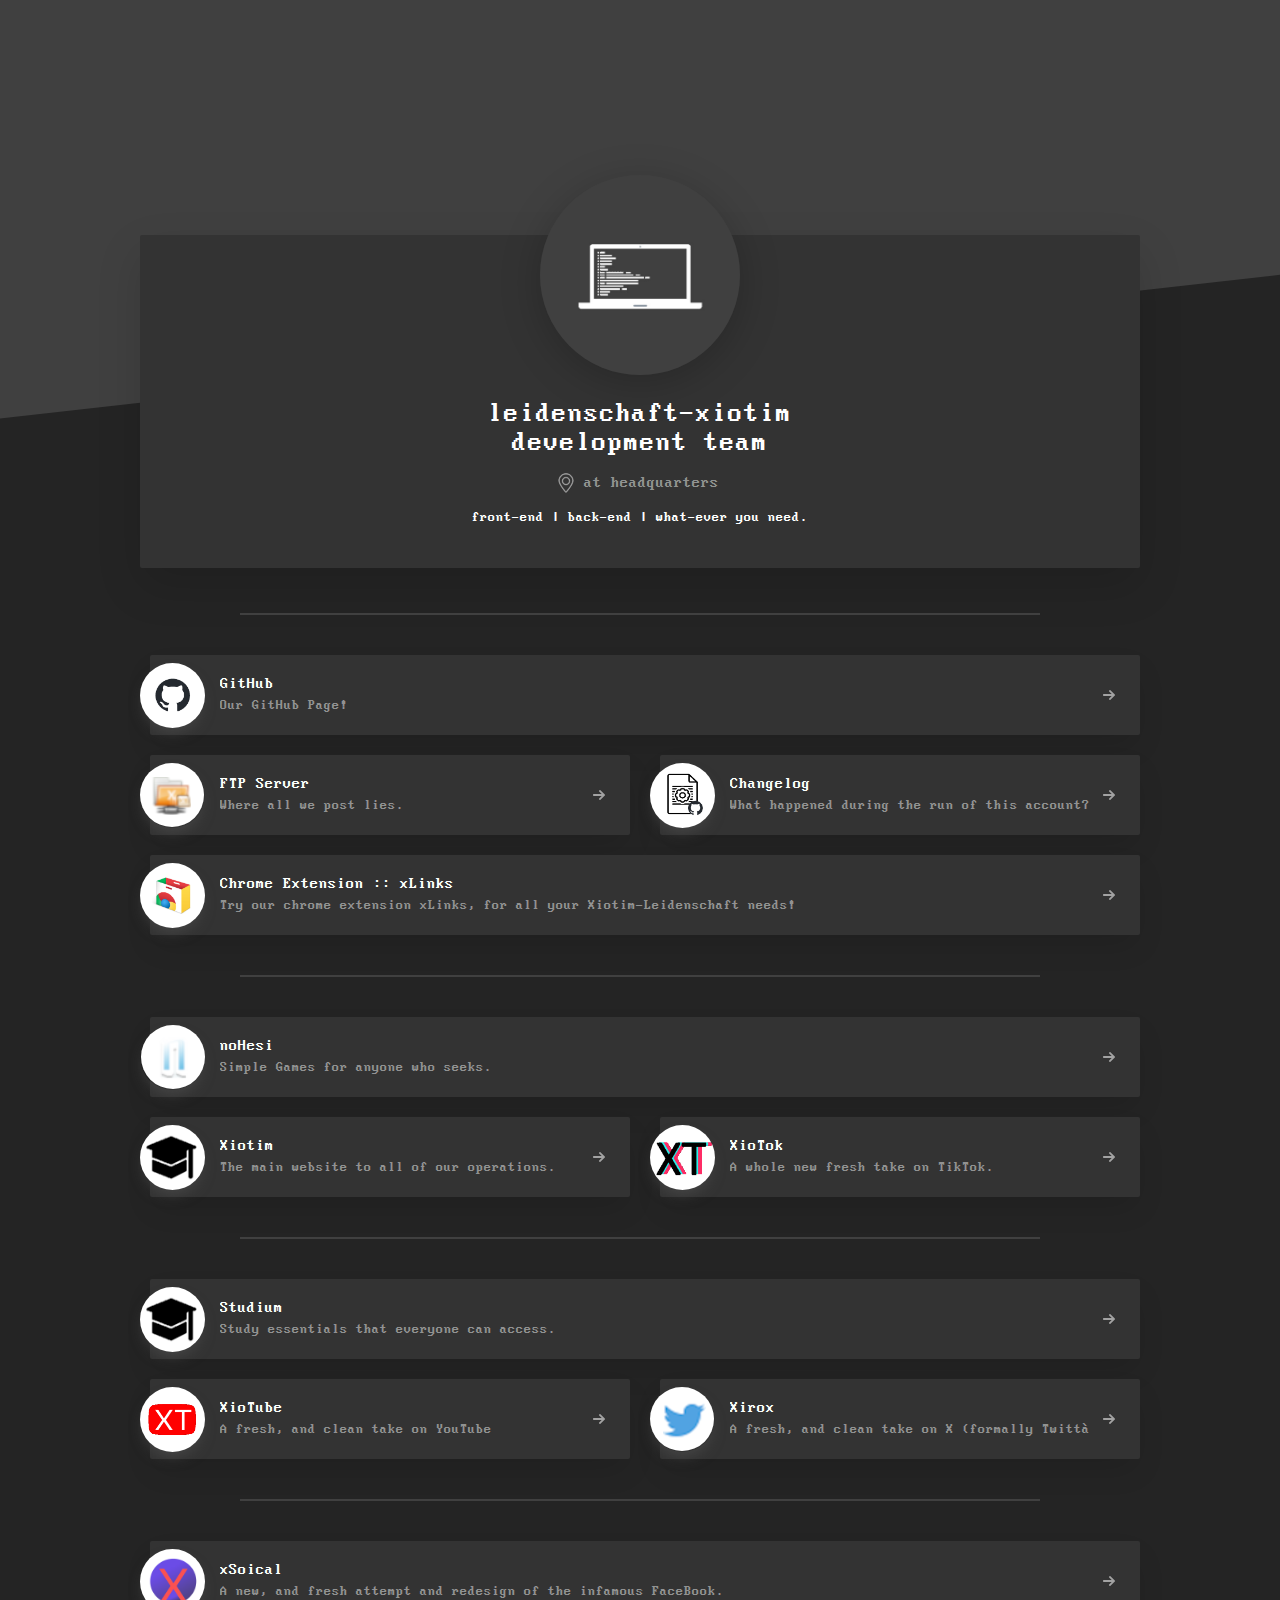
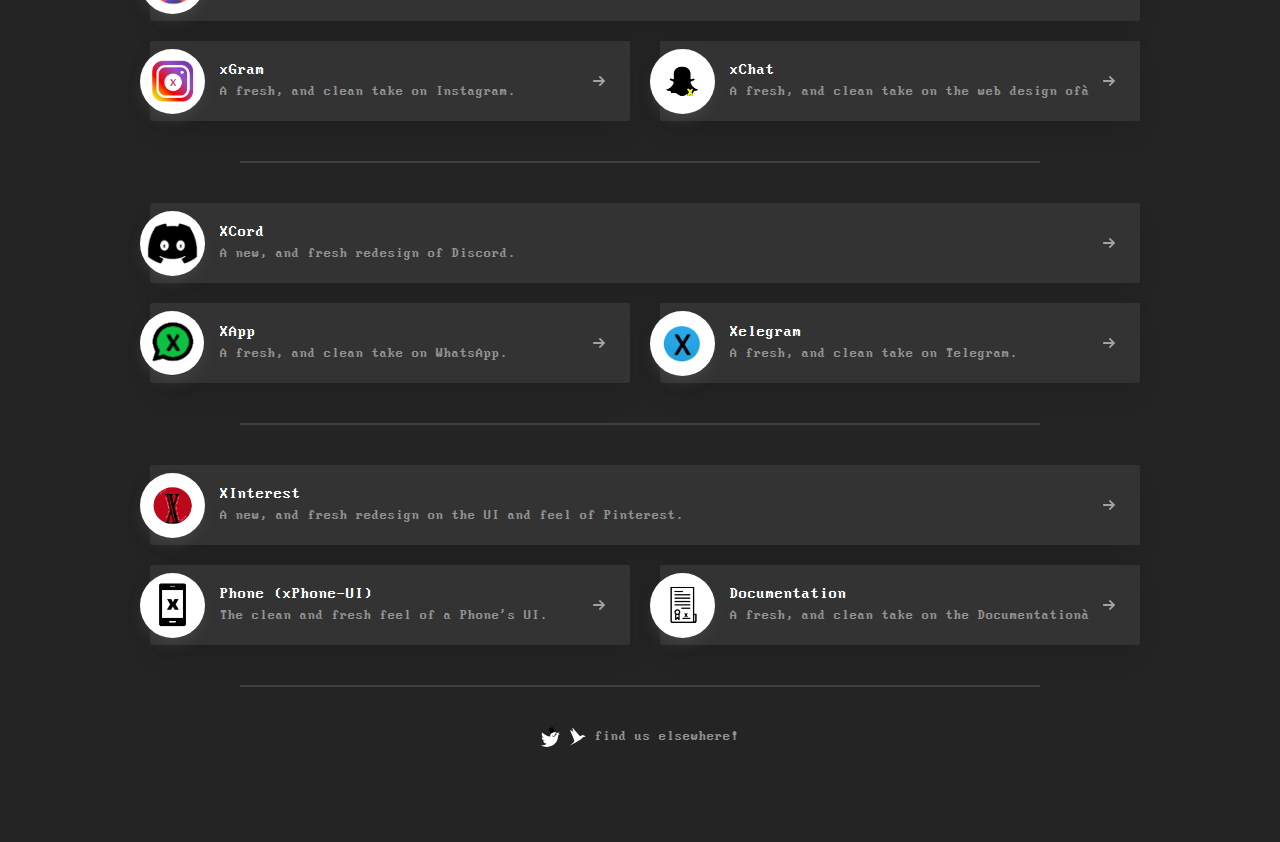
==== index.html @ 8ac2e326 "Moved - Fresh Start." ====
<!DOCTYPE html>
<html lang="en">  
  <head>
    <meta charset="UTF-8">
    <meta name="viewport" content="width=device-width, initial-scale=1.0">
    <title>-=-=- welcome to l-xdt -=-=-</title>
    <!-- Favicon -->
    <link href="./favicon/favicon.ico" rel="shortcut icon" type="image/x-icon">
    <!-- CSS -->
    <link href="./stylization/normalize.css" rel="stylesheet" type="text/css">
    <link href="./stylization/style.css" rel="stylesheet" type="text/css">
  </head>
  <body class="body-dark">
    <div class="page-wrapper page-wrapper-linkpage">
      <div class="profile-bg-hero-wrapper" style="background-image:none;background-color:#404040">
        <div class="slice-div slice-div-large slice-div-large-dark"></div>
      </div>
      <div class="section info-card">
        <div class="section-container">
          <div class="profile-info-wrapper profile-info-wrapper-dark">
            <div class="profile-info-top-wrapper">
              <div class="profile-image-wrapper">
                <picture>
                  <source media="(max-width:479px)" srcset="https://cdn.solo.to/user/a/sm/66c2f5950922e4_85864037.jpg">
                  <img src="./svg/pfp.jpg" decoding="async" class="profile-image">
                </picture>
              </div>
            </div>
            <div class="profile-info-bottom-wrapper">
              <div class="profile-name-wrapper">
                <h1 class="profile-name">leidenschaft-xiotim development team</h1>
              </div>
              <div class="profile-location-box">
                <img src="./svg/map-pin.svg" Location" class="location-icon">
                <div class="profile-location-text">at headquarters</div>
              </div>
              <p class="profile-bio profile-bio-dark">front-end | back-end | what-ever you need.</p>
            </div>
          </div>
        </div>
      </div>
      <div class="section link-section">
        <div class="section-container">
          <div class="profile-link-wrapper">
            <div class="divider-wrapper divider-wrapper-top">
              <div style="background-color:#404040" class="divider-line divider-line-dark"></div>
            </div>
            <div class="link-item-wrapper link-item-wrapper-full-width">
              <a href="https://github.com/l-xdt/" class="link-button link-button-full-width link-button-dark w-inline-block">
                <div class="link-icon-float link-icon-float-circle" style="box-shadow:0 8px 14px -4px rgba(80,80,80,0.65)">
                  <img src="./img/git.png" class="link-icon-float-image link-icon-float-image-circle">
                </div>
                <div class="link-block-text-wrapper">
                  <div class="link-name">GitHub</div>
                  <div class="link-url">Our GitHub Page!</div>
                </div>
                <div class="link-arrow-wrapper">
                  <img src="./svg/link-button-arrow.svg" class="link-arrows" >
                </div>
              </a>
            </div>
            <div class="link-item-wrapper">
              <a href="https://l-xdt.github.io/ftp/" class="link-button link-button-dark w-inline-block">
                <div class="link-icon-float link-icon-float-circle" style="box-shadow:0 8px 14px -4px rgba(80,80,80,0.65)">
                  <img src="./img/ftp.png" class="link-icon-float-image link-icon-float-image-circle">
                </div>
                <div class="link-block-text-wrapper">
                  <div class="link-name">FTP Server</div>
                  <div class="link-url">Where all we post lies.</div>
                </div>
                <div class="link-arrow-wrapper">
                  <img src="./svg/link-button-arrow.svg" class="link-arrows" >
                </div>
              </a>
            </div>
            <div class="link-item-wrapper">
              <a href="https://github.com/l-xdt/l-xdt/" class="link-button link-button-dark w-inline-block">
                <div class="link-icon-float link-icon-float-circle" style="box-shadow:0 8px 14px -4px rgba(80,80,80,0.65)">
                  <img src="./img/change.png" class="link-icon-float-image link-icon-float-image-circle">
                </div>
                <div class="link-block-text-wrapper">
                  <div class="link-name">Changelog</div>
                  <div class="link-url">What happened during the run of this account?</div>
                </div>
                <div class="link-arrow-wrapper">
                  <img src="./svg/link-button-arrow.svg" class="link-arrows" >
                </div>
              </a>
            </div>
            <div class="link-item-wrapper link-item-wrapper-full-width">
              <a href="https://github.com/l-xdt/xlinks/" class="link-button link-button-full-width link-button-dark w-inline-block">
                <div class="link-icon-float link-icon-float-circle" style="box-shadow:0 8px 14px -4px rgba(80,80,80,0.65)">
                  <img src="./img/chrome.png" class="link-icon-float-image link-icon-float-image-circle">
                </div>
                <div class="link-block-text-wrapper">
                  <div class="link-name">Chrome Extension :: xLinks</div>
                  <div class="link-url">Try our chrome extension xLinks, for all your Xiotim-Leidenschaft needs!</div>
                </div>
                <div class="link-arrow-wrapper">
                  <img src="./svg/link-button-arrow.svg" class="link-arrows" >
                </div>
              </a>
            </div>
            <div class="divider-wrapper">
              <div style="background-color:#404040" class="divider-line divider-line-dark"></div>
            </div>
            <div class="link-item-wrapper link-item-wrapper-full-width">
              <a href="https://l-xdt.github.io/no-hesi/" class="link-button link-button-full-width link-button-dark w-inline-block">
                <div class="link-icon-float link-icon-float-circle" style="box-shadow:0 8px 14px -4px rgba(80,80,80,0.65)">
                  <img src="./img/noHesi.png" class="link-icon-float-image link-icon-float-image-circle">
                </div>
                <div class="link-block-text-wrapper">
                  <div class="link-name">noHesi</div>
                  <div class="link-url">Simple Games for anyone who seeks.</div>
                </div>
                <div class="link-arrow-wrapper">
                  <img src="./svg/link-button-arrow.svg" class="link-arrows" >
                </div>
              </a>
            </div>
            <div class="link-item-wrapper">
              <a href="https://l-xdt.github.io/xiotim/" class="link-button link-button-dark w-inline-block">
                <div class="link-icon-float link-icon-float-circle" style="box-shadow:0 8px 14px -4px rgba(80,80,80,0.65)">
                  <img src="./img/xiotim.png" class="link-icon-float-image link-icon-float-image-circle">
                </div>
                <div class="link-block-text-wrapper">
                  <div class="link-name">Xiotim</div>
                  <div class="link-url">The main website to all of our operations.</div>
                </div>
                <div class="link-arrow-wrapper">
                  <img src="./svg/link-button-arrow.svg" class="link-arrows" >
                </div>
              </a>
            </div>
            <div class="link-item-wrapper">
              <a href="https://l-xdt.github.io/xiotok/" class="link-button link-button-dark w-inline-block"  Series">
                <div class="link-icon-float link-icon-float-circle" style="box-shadow:0 8px 14px -4px rgba(80,80,80,0.65)">
                  <img src="./img/xiotok.png" class="link-icon-float-image link-icon-float-image-circle" >
                </div>
                <div class="link-block-text-wrapper">
                  <div class="link-name">XioTok</div>
                  <div class="link-url">A whole new fresh take on TikTok.</div>
                </div>
                <div class="link-arrow-wrapper">
                  <img src="./svg/link-button-arrow.svg" class="link-arrows" >
                </div>
              </a>
            </div>
            <div class="divider-wrapper">
              <div style="background-color:#404040" class="divider-line divider-line-dark"></div>
            </div>
            <div class="link-item-wrapper link-item-wrapper-full-width">
              <a href="https://l-xdt.github.io/studium/" class="link-button link-button-full-width link-button-dark w-inline-block"  ">
                <div class="link-icon-float link-icon-float-circle" style="box-shadow:0 8px 14px -4px rgba(80,80,80,0.65)">
                  <img src="./img/xiotim.png" class="link-icon-float-image link-icon-float-image-circle">
                </div>
                <div class="link-block-text-wrapper">
                  <div class="link-name">Studium</div>
                  <div class="link-url">Study essentials that everyone can access.</div>
                </div>
                <div class="link-arrow-wrapper">
                  <img src="./svg/link-button-arrow.svg" class="link-arrows" >
                </div>
              </a>
            </div>
            <div class="link-item-wrapper">
              <a href="https://l-xdt.github.io/xiotube/" class="link-button link-button-dark w-inline-block"  >
                <div class="link-icon-float link-icon-float-circle" style="box-shadow:0 8px 14px -4px rgba(80,80,80,0.65)">
                  <img src="./img/xiotube.png" class="link-icon-float-image link-icon-float-image-circle">
                </div>
                <div class="link-block-text-wrapper">
                  <div class="link-name">XioTube</div>
                  <div class="link-url">A fresh, and clean take on YouTube</div>
                </div>
                <div class="link-arrow-wrapper">
                  <img src="./svg/link-button-arrow.svg" class="link-arrows" >
                </div>
              </a>
            </div>
            <div class="link-item-wrapper">
              <a href="https://l-xdt.github.io/xirox/" class="link-button link-button-dark w-inline-block"  Series">
                <div class="link-icon-float link-icon-float-circle" style="box-shadow:0 8px 14px -4px rgba(80,80,80,0.65)">
                  <img src="./img/xirox.png" class="link-icon-float-image link-icon-float-image-circle" >
                </div>
                <div class="link-block-text-wrapper">
                  <div class="link-name">Xirox</div>
                  <div class="link-url">A fresh, and clean take on X (formally Twitter)</div>
                </div>
                <div class="link-arrow-wrapper">
                  <img src="./svg/link-button-arrow.svg" class="link-arrows" >
                </div>
              </a>
            </div>
            <div class="divider-wrapper">
              <div style="background-color:#404040" class="divider-line divider-line-dark"></div>
            </div>
            <div class="link-item-wrapper link-item-wrapper-full-width">
              <a href="https://l-xdt.github.io/xSocial/" class="link-button link-button-full-width link-button-dark w-inline-block"  ">
                <div class="link-icon-float link-icon-float-circle" style="box-shadow:0 8px 14px -4px rgba(80,80,80,0.65)">
                  <img src="./img/xsocial.png" class="link-icon-float-image link-icon-float-image-circle">
                </div>
                <div class="link-block-text-wrapper">
                  <div class="link-name">xSoical</div>
                  <div class="link-url">A new, and fresh attempt and redesign of the infamous FaceBook.</div>
                </div>
                <div class="link-arrow-wrapper">
                  <img src="./svg/link-button-arrow.svg" class="link-arrows" >
                </div>
              </a>
            </div>
            <div class="link-item-wrapper">
              <a href="https://l-xdt.github.io/xgram/" class="link-button link-button-dark w-inline-block"  >
                <div class="link-icon-float link-icon-float-circle" style="box-shadow:0 8px 14px -4px rgba(80,80,80,0.65)">
                  <img src="./img/xgram.png" class="link-icon-float-image link-icon-float-image-circle">
                </div>
                <div class="link-block-text-wrapper">
                  <div class="link-name">xGram</div>
                  <div class="link-url">A fresh, and clean take on Instagram.</div>
                </div>
                <div class="link-arrow-wrapper">
                  <img src="./svg/link-button-arrow.svg" class="link-arrows" >
                </div>
              </a>
            </div>
            <div class="link-item-wrapper">
              <a href="https://l-xdt.github.io/xchat/" class="link-button link-button-dark w-inline-block"  Series">
                <div class="link-icon-float link-icon-float-circle" style="box-shadow:0 8px 14px -4px rgba(80,80,80,0.65)">
                  <img src="./img/xchat.png" class="link-icon-float-image link-icon-float-image-circle" >
                </div>
                <div class="link-block-text-wrapper">
                  <div class="link-name">xChat</div>
                  <div class="link-url">A fresh, and clean take on the web design of Snapchat.</div>
                </div>
                <div class="link-arrow-wrapper">
                  <img src="./svg/link-button-arrow.svg" class="link-arrows" >
                </div>
              </a>
            </div>
            <div class="divider-wrapper">
              <div style="background-color:#404040" class="divider-line divider-line-dark"></div>
            </div>
            <div class="link-item-wrapper link-item-wrapper-full-width">
              <a href="https://l-xdt.github.io/xcord/" class="link-button link-button-full-width link-button-dark w-inline-block"  ">
                <div class="link-icon-float link-icon-float-circle" style="box-shadow:0 8px 14px -4px rgba(80,80,80,0.65)">
                  <img src="./img/xcord.png" class="link-icon-float-image link-icon-float-image-circle">
                </div>
                <div class="link-block-text-wrapper">
                  <div class="link-name">XCord</div>
                  <div class="link-url">A new, and fresh redesign of Discord.</div>
                </div>
                <div class="link-arrow-wrapper">
                  <img src="./svg/link-button-arrow.svg" class="link-arrows" >
                </div>
              </a>
            </div>
            <div class="link-item-wrapper">
              <a href="https://l-xdt.github.io/xapp/" class="link-button link-button-dark w-inline-block"  >
                <div class="link-icon-float link-icon-float-circle" style="box-shadow:0 8px 14px -4px rgba(80,80,80,0.65)">
                  <img src="./img/xapp.png" class="link-icon-float-image link-icon-float-image-circle">
                </div>
                <div class="link-block-text-wrapper">
                  <div class="link-name">XApp</div>
                  <div class="link-url">A fresh, and clean take on WhatsApp.</div>
                </div>
                <div class="link-arrow-wrapper">
                  <img src="./svg/link-button-arrow.svg" class="link-arrows" >
                </div>
              </a>
            </div>
            <div class="link-item-wrapper">
              <a href="https://l-xdt.github.io/xelegram/" class="link-button link-button-dark w-inline-block"  Series">
                <div class="link-icon-float link-icon-float-circle" style="box-shadow:0 8px 14px -4px rgba(80,80,80,0.65)">
                  <img src="./img/xelegram.png" class="link-icon-float-image link-icon-float-image-circle" >
                </div>
                <div class="link-block-text-wrapper">
                  <div class="link-name">Xelegram</div>
                  <div class="link-url">A fresh, and clean take on Telegram.</div>
                </div>
                <div class="link-arrow-wrapper">
                  <img src="./svg/link-button-arrow.svg" class="link-arrows" >
                </div>
              </a>
            </div>
            <div class="divider-wrapper">
              <div style="background-color:#404040" class="divider-line divider-line-dark"></div>
            </div>
            <div class="link-item-wrapper link-item-wrapper-full-width">
              <a href="https://l-xdt.github.io/xinterest/" class="link-button link-button-full-width link-button-dark w-inline-block"  ">
                <div class="link-icon-float link-icon-float-circle" style="box-shadow:0 8px 14px -4px rgba(80,80,80,0.65)">
                  <img src="./img/xinterest.png" class="link-icon-float-image link-icon-float-image-circle">
                </div>
                <div class="link-block-text-wrapper">
                  <div class="link-name">XInterest</div>
                  <div class="link-url">A new, and fresh redesign on the UI and feel of Pinterest.</div>
                </div>
                <div class="link-arrow-wrapper">
                  <img src="./svg/link-button-arrow.svg" class="link-arrows" >
                </div>
              </a>
            </div>
            <div class="link-item-wrapper">
              <a href="https://l-xdt.github.io/phone/" class="link-button link-button-dark w-inline-block"  >
                <div class="link-icon-float link-icon-float-circle" style="box-shadow:0 8px 14px -4px rgba(80,80,80,0.65)">
                  <img src="./img/phone.png" class="link-icon-float-image link-icon-float-image-circle">
                </div>
                <div class="link-block-text-wrapper">
                  <div class="link-name">Phone (xPhone-UI)</div>
                  <div class="link-url">The clean and fresh feel of a Phone's UI.</div>
                </div>
                <div class="link-arrow-wrapper">
                  <img src="./svg/link-button-arrow.svg" class="link-arrows" >
                </div>
              </a>
            </div>
            <div class="link-item-wrapper">
              <a href="https://l-xdt.github.io/documentation/" class="link-button link-button-dark w-inline-block"  Series">
                <div class="link-icon-float link-icon-float-circle" style="box-shadow:0 8px 14px -4px rgba(80,80,80,0.65)">
                  <img src="./img/documentation.png" class="link-icon-float-image link-icon-float-image-circle" >
                </div>
                <div class="link-block-text-wrapper">
                  <div class="link-name">Documentation</div>
                  <div class="link-url">A fresh, and clean take on the Documentation industry as a whole.</div>
                </div>
                <div class="link-arrow-wrapper">
                  <img src="./svg/link-button-arrow.svg" class="link-arrows" >
                </div>
              </a>
            </div>
            <div class="divider-wrapper">
              <div style="background-color:#404040" class="divider-line divider-line-dark"></div>
            </div>
          </div>
        </div>
        <div class="page-footer">
          <a href="https://notrealtwitter.com/app?tab=profile&sub=tweets&u=xiotimdev" class="linkpage-cta linkpage-cta-dark w-inline-block">
            <img src="./svg/ntrt.svg" width="170" class="footer-brand-image">
            </a>
            <a href="https://oldnotrealtwitter.com/profile/1728060401600x960105844099988700" class="linkpage-cta linkpage-cta-dark w-inline-block">
            <img src="./svg/oldntrt.svg" width="170" class="footer-brand-image">
          </a>
          <p class="linkpage-cta linkpage-cta-dark w-inline-block">
          find us elsewhere!
          </p>
        </div>
      </div>
    </div>
  </body>
</html>
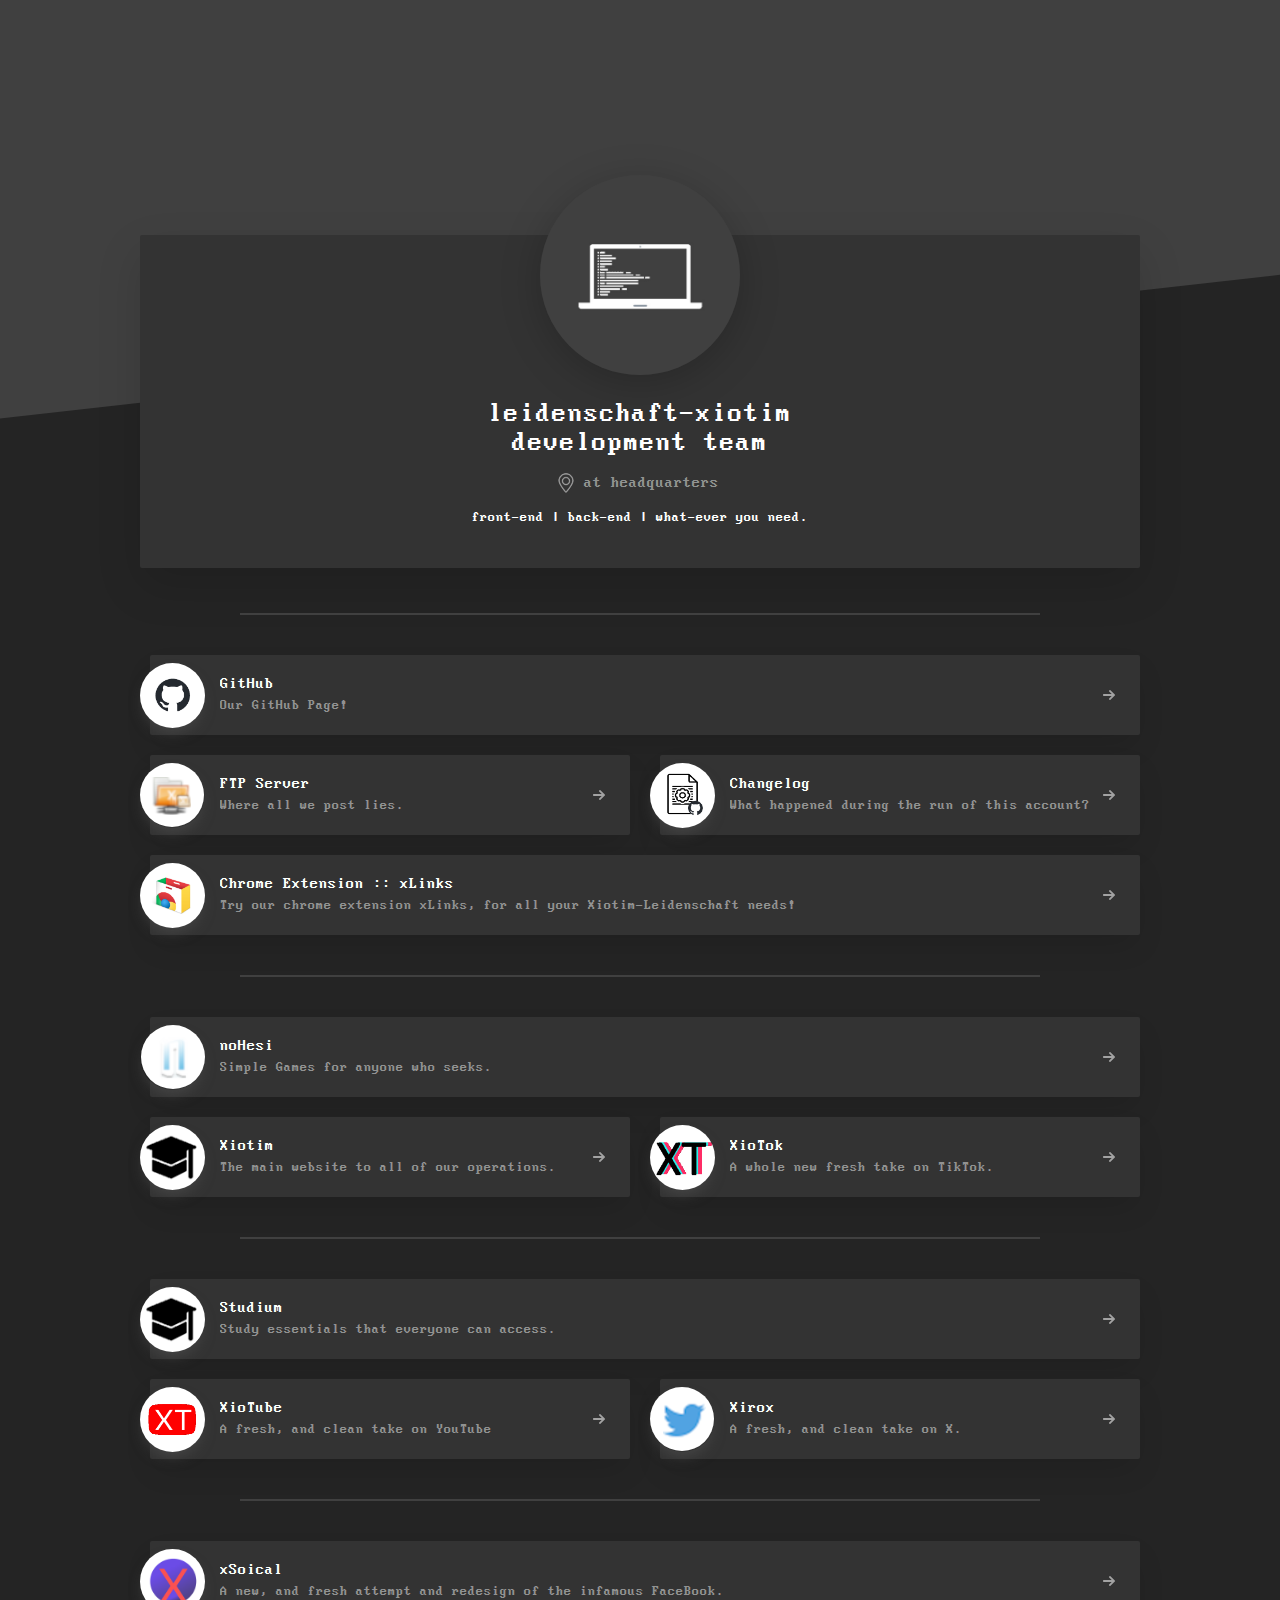
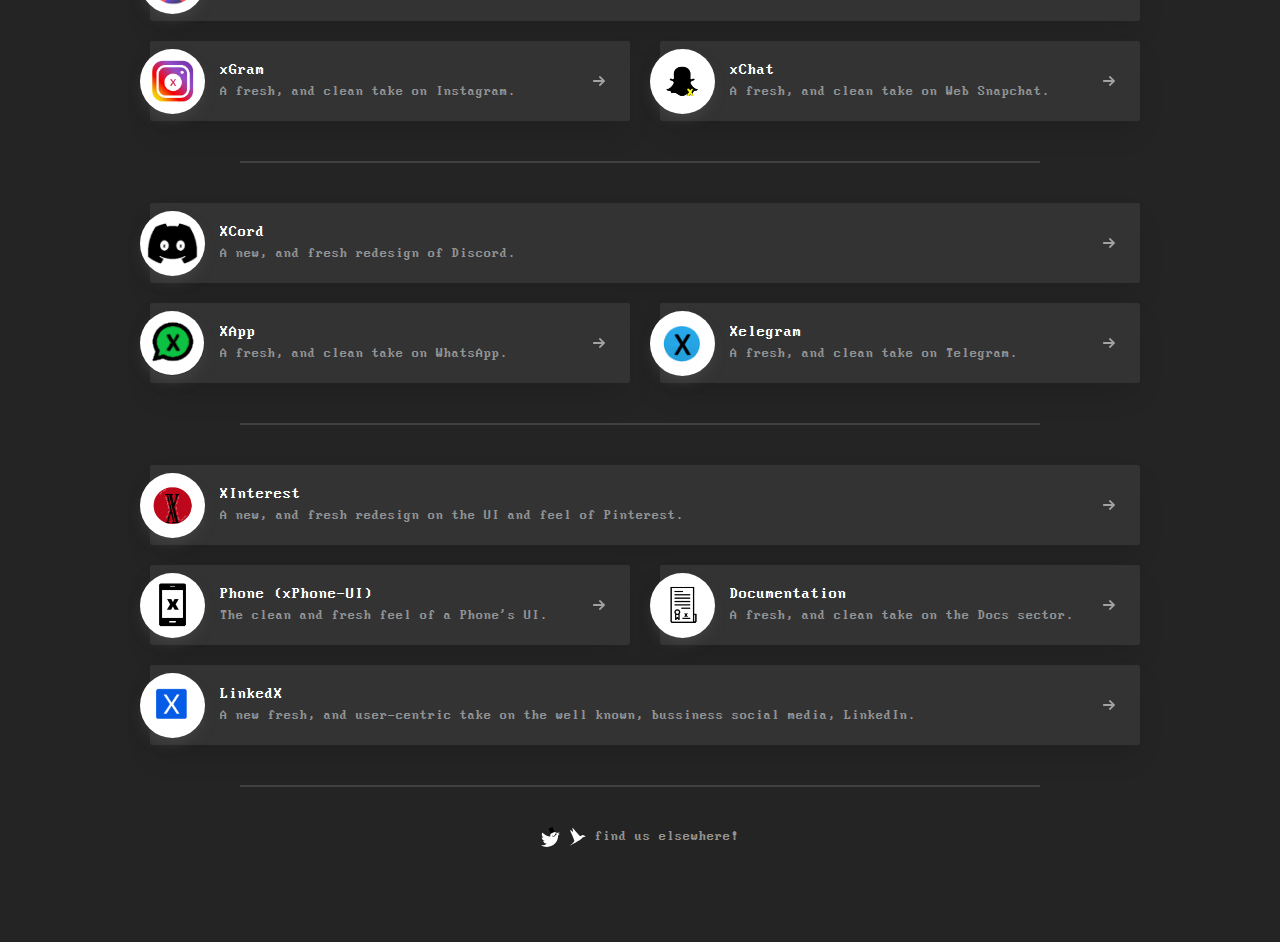
==== commit aeb7a337: "Added and removed some stuff." ====
--- a/index.html
+++ b/index.html
@@ -133,7 +133,7 @@
               </a>
             </div>
             <div class="link-item-wrapper">
-              <a href="https://l-xdt.github.io/xiotok/" class="link-button link-button-dark w-inline-block"  Series">
+              <a href="https://l-xdt.github.io/xiotok/" class="link-button link-button-dark w-inline-block"  >
                 <div class="link-icon-float link-icon-float-circle" style="box-shadow:0 8px 14px -4px rgba(80,80,80,0.65)">
                   <img src="./img/xiotok.png" class="link-icon-float-image link-icon-float-image-circle" >
                 </div>
@@ -178,13 +178,13 @@
               </a>
             </div>
             <div class="link-item-wrapper">
-              <a href="https://l-xdt.github.io/xirox/" class="link-button link-button-dark w-inline-block"  Series">
+              <a href="https://l-xdt.github.io/xirox/" class="link-button link-button-dark w-inline-block"  >
                 <div class="link-icon-float link-icon-float-circle" style="box-shadow:0 8px 14px -4px rgba(80,80,80,0.65)">
                   <img src="./img/xirox.png" class="link-icon-float-image link-icon-float-image-circle" >
                 </div>
                 <div class="link-block-text-wrapper">
                   <div class="link-name">Xirox</div>
-                  <div class="link-url">A fresh, and clean take on X (formally Twitter)</div>
+                  <div class="link-url">A fresh, and clean take on X.</div>
                 </div>
                 <div class="link-arrow-wrapper">
                   <img src="./svg/link-button-arrow.svg" class="link-arrows" >
@@ -223,13 +223,13 @@
               </a>
             </div>
             <div class="link-item-wrapper">
-              <a href="https://l-xdt.github.io/xchat/" class="link-button link-button-dark w-inline-block"  Series">
+              <a href="https://l-xdt.github.io/xchat/" class="link-button link-button-dark w-inline-block"  >
                 <div class="link-icon-float link-icon-float-circle" style="box-shadow:0 8px 14px -4px rgba(80,80,80,0.65)">
                   <img src="./img/xchat.png" class="link-icon-float-image link-icon-float-image-circle" >
                 </div>
                 <div class="link-block-text-wrapper">
                   <div class="link-name">xChat</div>
-                  <div class="link-url">A fresh, and clean take on the web design of Snapchat.</div>
+                  <div class="link-url">A fresh, and clean take on Web Snapchat.</div>
                 </div>
                 <div class="link-arrow-wrapper">
                   <img src="./svg/link-button-arrow.svg" class="link-arrows" >
@@ -268,7 +268,7 @@
               </a>
             </div>
             <div class="link-item-wrapper">
-              <a href="https://l-xdt.github.io/xelegram/" class="link-button link-button-dark w-inline-block"  Series">
+              <a href="https://l-xdt.github.io/xelegram/" class="link-button link-button-dark w-inline-block"  >
                 <div class="link-icon-float link-icon-float-circle" style="box-shadow:0 8px 14px -4px rgba(80,80,80,0.65)">
                   <img src="./img/xelegram.png" class="link-icon-float-image link-icon-float-image-circle" >
                 </div>
@@ -313,13 +313,27 @@
               </a>
             </div>
             <div class="link-item-wrapper">
-              <a href="https://l-xdt.github.io/documentation/" class="link-button link-button-dark w-inline-block"  Series">
+              <a href="https://l-xdt.github.io/documentation/" class="link-button link-button-dark w-inline-block"  >
                 <div class="link-icon-float link-icon-float-circle" style="box-shadow:0 8px 14px -4px rgba(80,80,80,0.65)">
                   <img src="./img/documentation.png" class="link-icon-float-image link-icon-float-image-circle" >
                 </div>
                 <div class="link-block-text-wrapper">
                   <div class="link-name">Documentation</div>
-                  <div class="link-url">A fresh, and clean take on the Documentation industry as a whole.</div>
+                  <div class="link-url">A fresh, and clean take on the Docs sector.</div>
+                </div>
+                <div class="link-arrow-wrapper">
+                  <img src="./svg/link-button-arrow.svg" class="link-arrows" >
+                </div>
+              </a>
+            </div>
+            <div class="link-item-wrapper link-item-wrapper-full-width">
+              <a href="https://l-xdt.github.io/linkedx/" class="link-button link-button-full-width link-button-dark w-inline-block">
+                <div class="link-icon-float link-icon-float-circle" style="box-shadow:0 8px 14px -4px rgba(80,80,80,0.65)">
+                  <img src="./img/linkedx.png" class="link-icon-float-image link-icon-float-image-circle">
+                </div>
+                <div class="link-block-text-wrapper">
+                  <div class="link-name">LinkedX</div>
+                  <div class="link-url">A new fresh, and user-centric take on the well known, bussiness social media, LinkedIn.</div>
                 </div>
                 <div class="link-arrow-wrapper">
                   <img src="./svg/link-button-arrow.svg" class="link-arrows" >
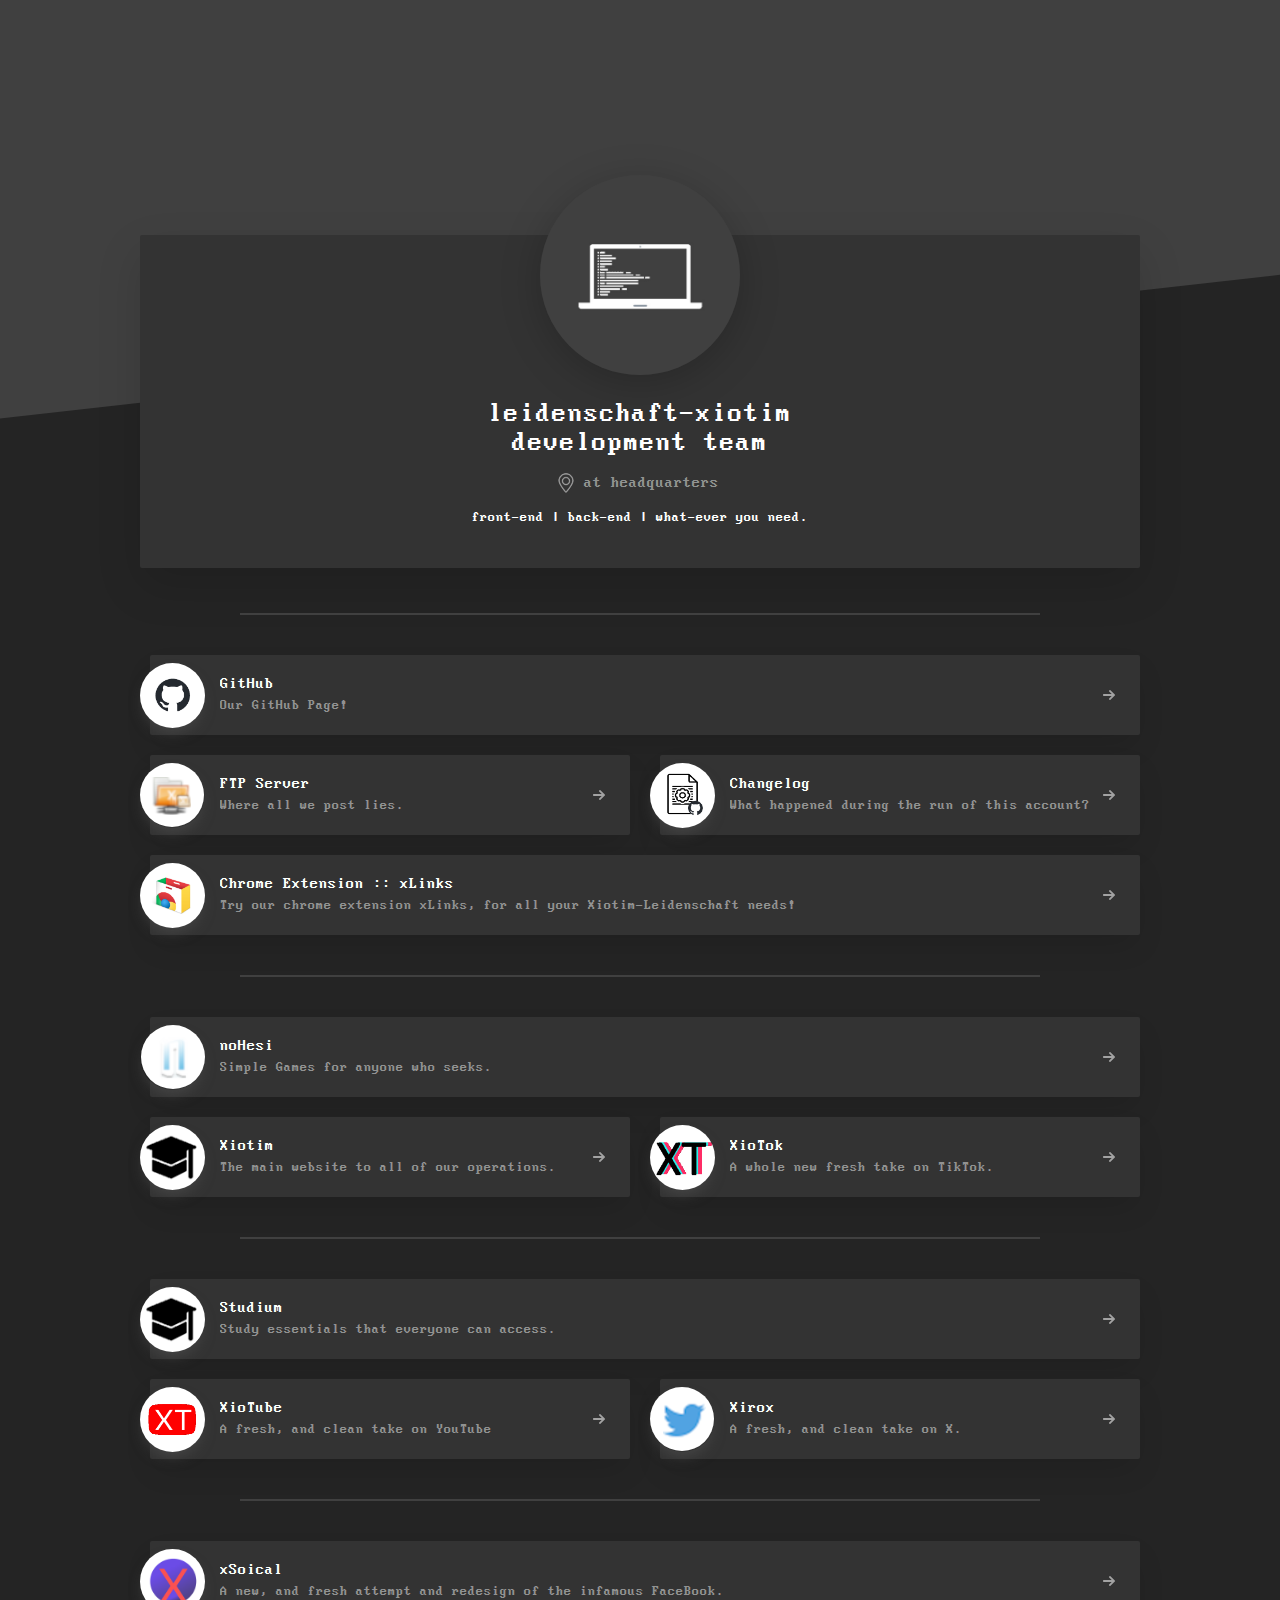
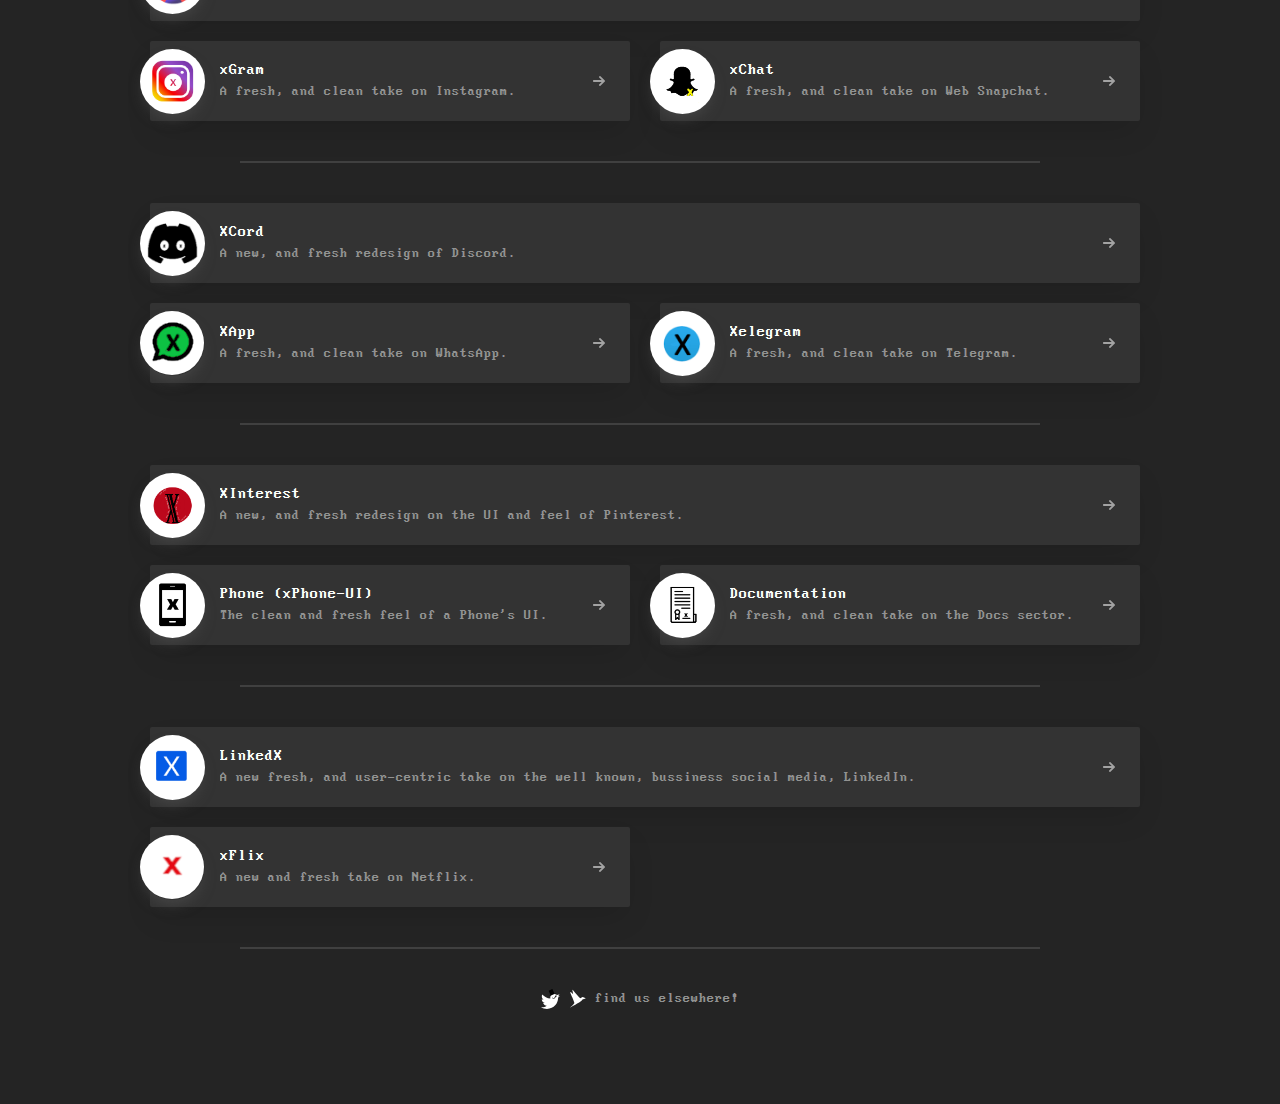
==== commit 6682bb02: "Main Web Update" ====
--- a/index.html
+++ b/index.html
@@ -326,6 +326,9 @@
                 </div>
               </a>
             </div>
+            <div class="divider-wrapper">
+              <div style="background-color:#404040" class="divider-line divider-line-dark"></div>
+            </div>
             <div class="link-item-wrapper link-item-wrapper-full-width">
               <a href="https://l-xdt.github.io/linkedx/" class="link-button link-button-full-width link-button-dark w-inline-block">
                 <div class="link-icon-float link-icon-float-circle" style="box-shadow:0 8px 14px -4px rgba(80,80,80,0.65)">
@@ -334,6 +337,20 @@
                 <div class="link-block-text-wrapper">
                   <div class="link-name">LinkedX</div>
                   <div class="link-url">A new fresh, and user-centric take on the well known, bussiness social media, LinkedIn.</div>
+                </div>
+                <div class="link-arrow-wrapper">
+                  <img src="./svg/link-button-arrow.svg" class="link-arrows" >
+                </div>
+              </a>
+            </div>
+            <div class="link-item-wrapper">
+              <a href="https://l-xdt.github.io/xflix/" class="link-button link-button-dark w-inline-block"  >
+                <div class="link-icon-float link-icon-float-circle" style="box-shadow:0 8px 14px -4px rgba(80,80,80,0.65)">
+                  <img src="./img/xflix.png" class="link-icon-float-image link-icon-float-image-circle" >
+                </div>
+                <div class="link-block-text-wrapper">
+                  <div class="link-name">xFlix</div>
+                  <div class="link-url">A new and fresh take on Netflix.</div>
                 </div>
                 <div class="link-arrow-wrapper">
                   <img src="./svg/link-button-arrow.svg" class="link-arrows" >
@@ -349,7 +366,7 @@
           <a href="https://notrealtwitter.com/app?tab=profile&sub=tweets&u=xiotimdev" class="linkpage-cta linkpage-cta-dark w-inline-block">
             <img src="./svg/ntrt.svg" width="170" class="footer-brand-image">
             </a>
-            <a href="https://oldnotrealtwitter.com/profile/1728060401600x960105844099988700" class="linkpage-cta linkpage-cta-dark w-inline-block">
+            <a href="https://oldnotrealtwitter.com/profile/1731313558610x440649068200202700" class="linkpage-cta linkpage-cta-dark w-inline-block">
             <img src="./svg/oldntrt.svg" width="170" class="footer-brand-image">
           </a>
           <p class="linkpage-cta linkpage-cta-dark w-inline-block">
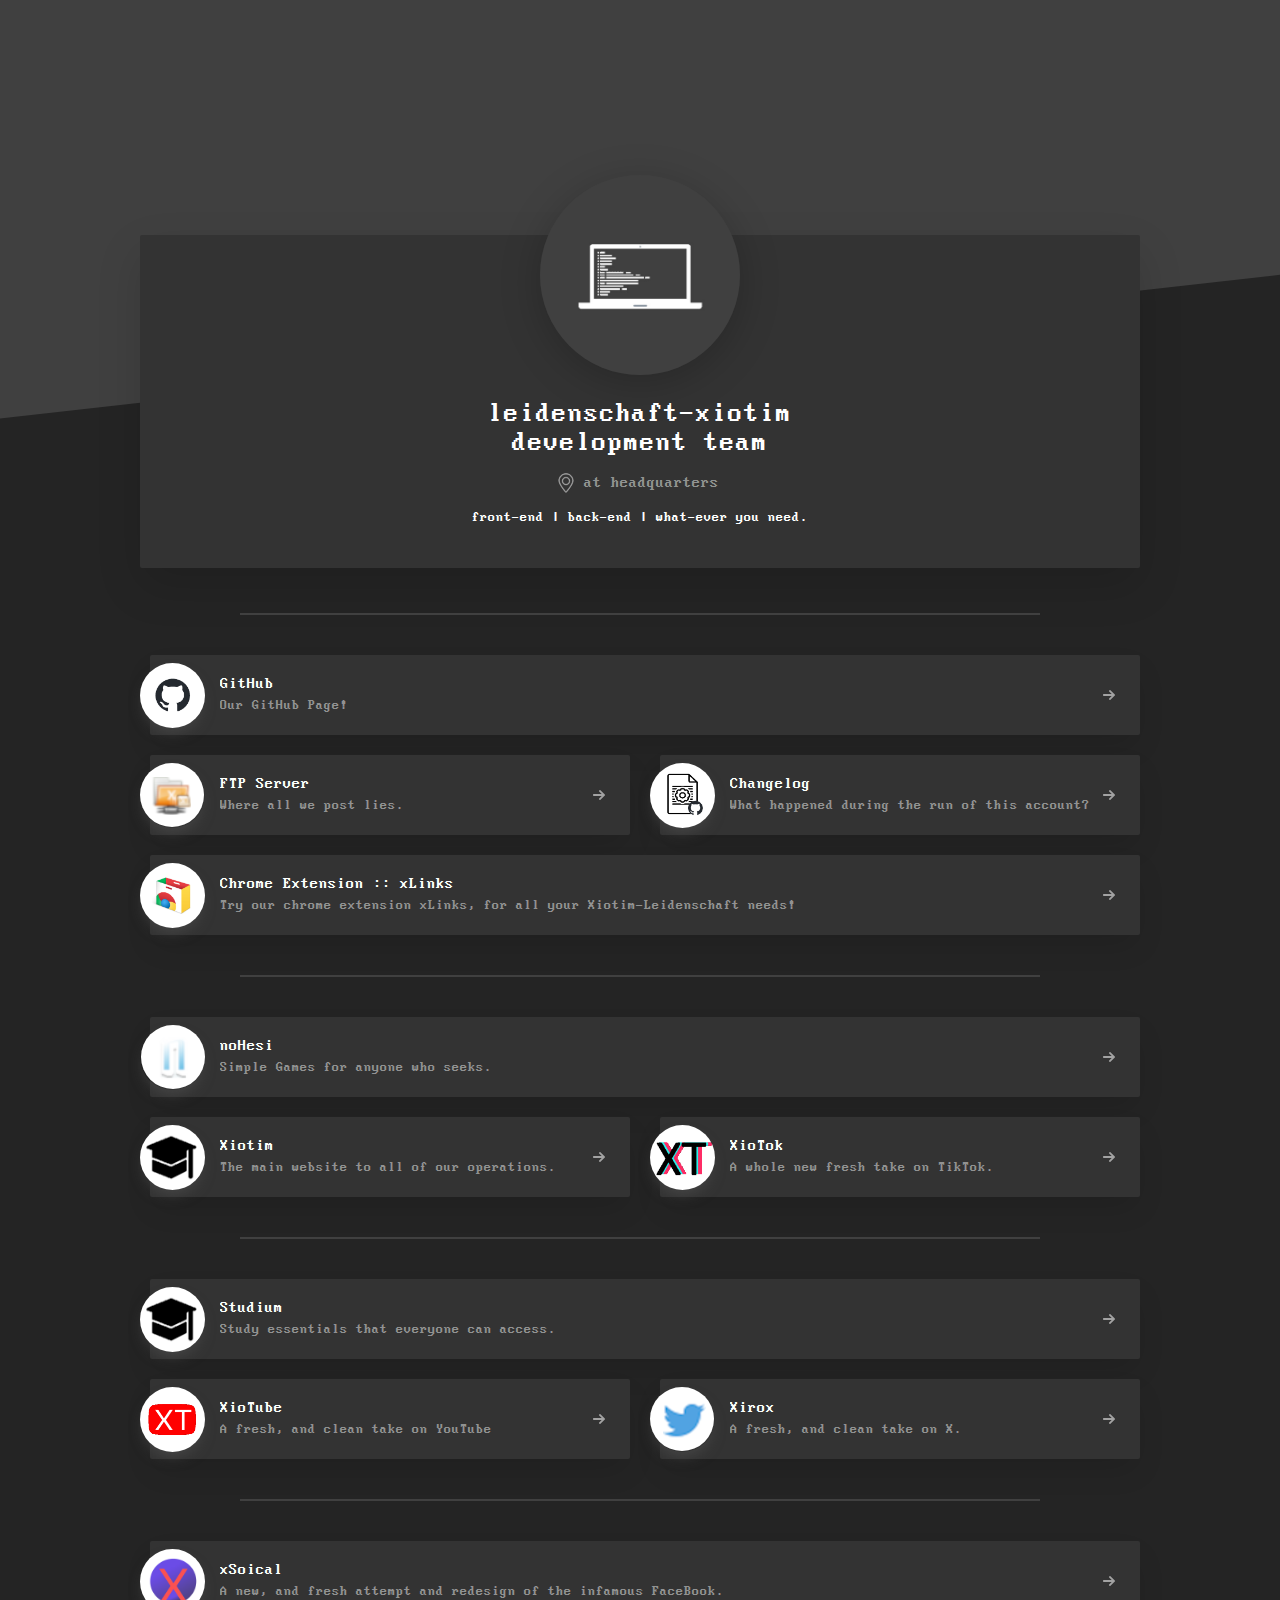
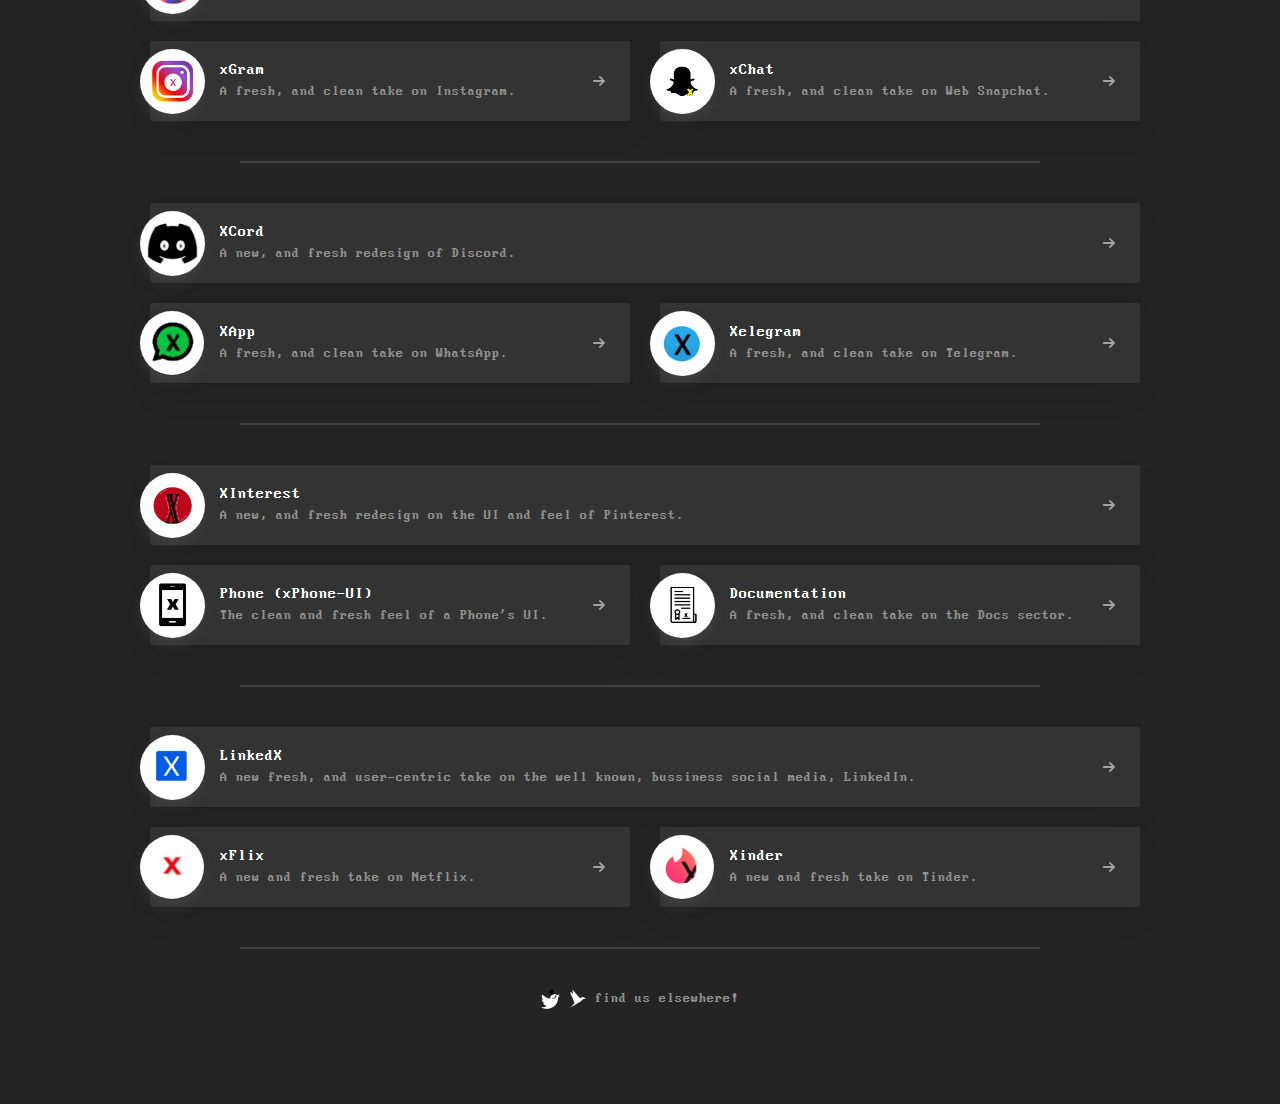
==== commit f4a0db4d: "Added a new project to the roster." ====
--- a/index.html
+++ b/index.html
@@ -357,6 +357,20 @@
                 </div>
               </a>
             </div>
+            <div class="link-item-wrapper">
+              <a href="https://l-xdt.github.io/xinder/" class="link-button link-button-dark w-inline-block"  >
+                <div class="link-icon-float link-icon-float-circle" style="box-shadow:0 8px 14px -4px rgba(80,80,80,0.65)">
+                  <img src="./img/xinder.png" class="link-icon-float-image link-icon-float-image-circle" >
+                </div>
+                <div class="link-block-text-wrapper">
+                  <div class="link-name">Xinder</div>
+                  <div class="link-url">A new and fresh take on Tinder.</div>
+                </div>
+                <div class="link-arrow-wrapper">
+                  <img src="./svg/link-button-arrow.svg" class="link-arrows" >
+                </div>
+              </a>
+            </div>
             <div class="divider-wrapper">
               <div style="background-color:#404040" class="divider-line divider-line-dark"></div>
             </div>
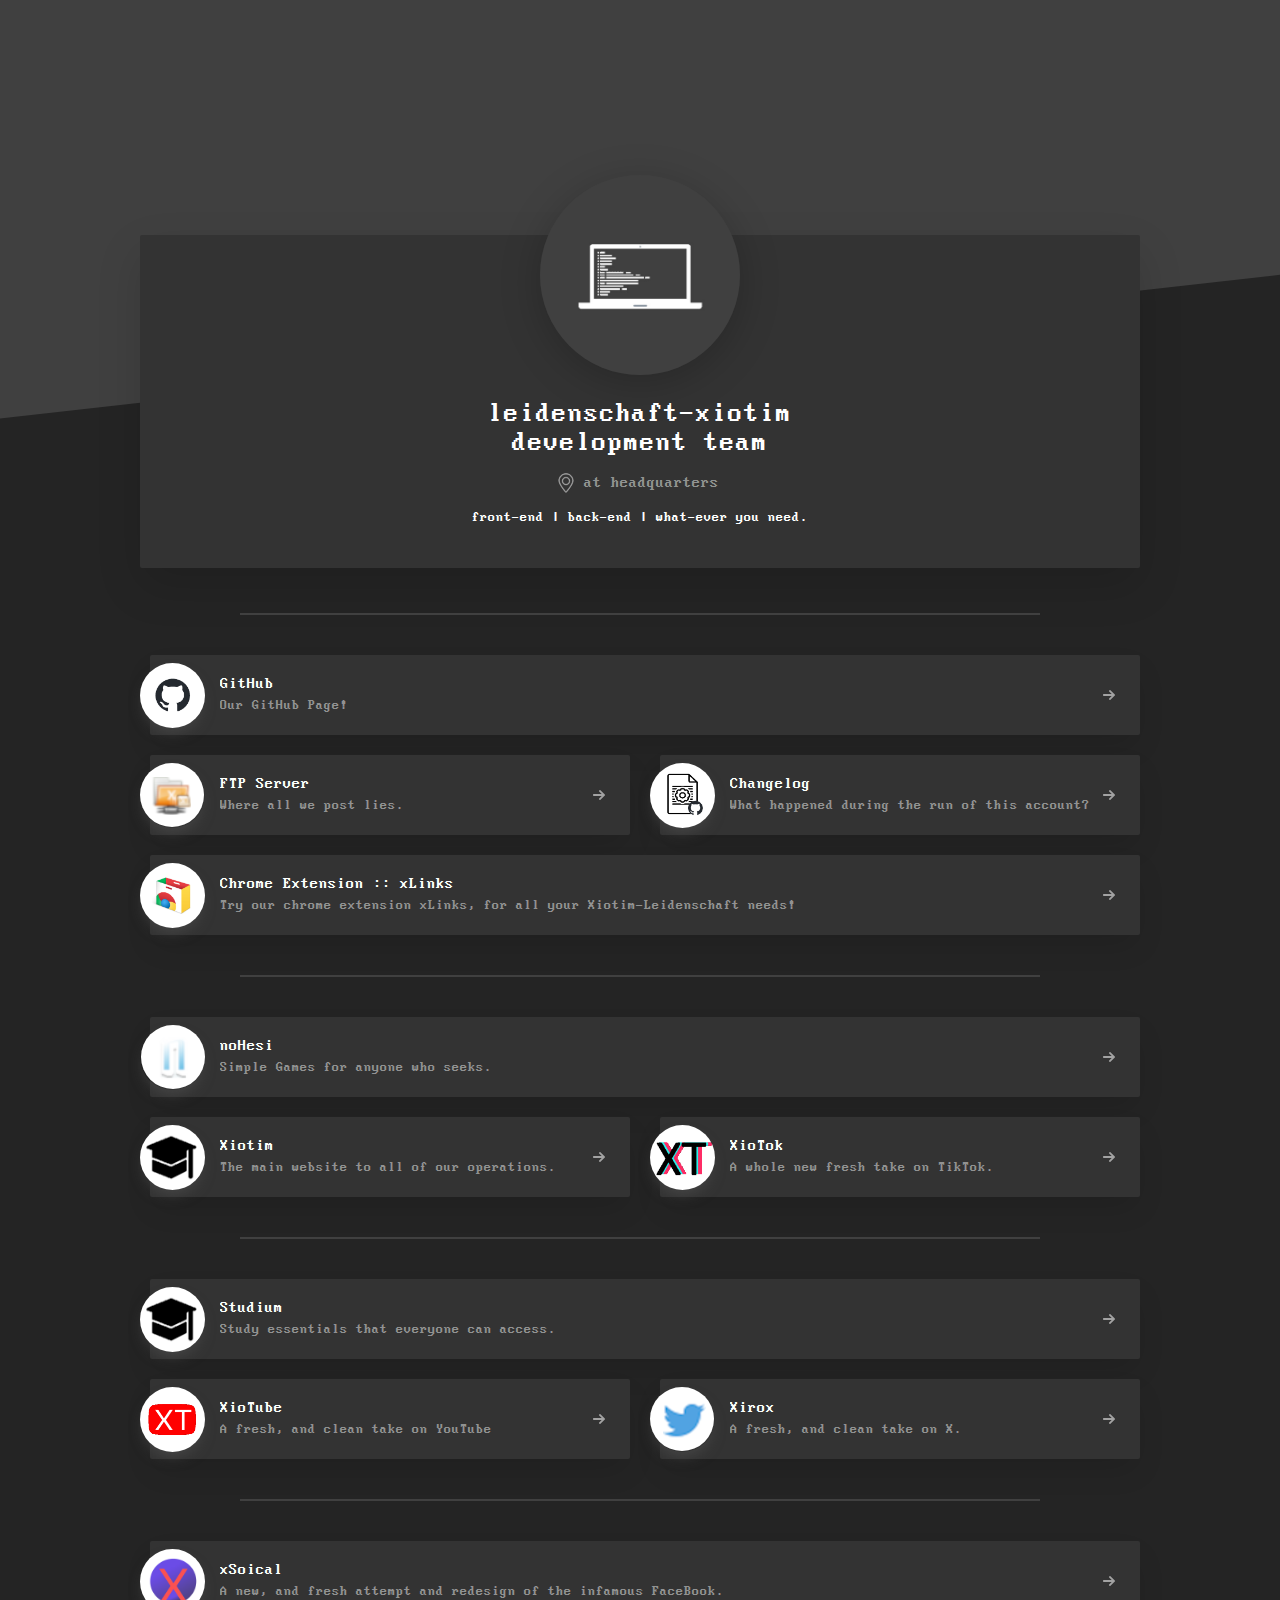
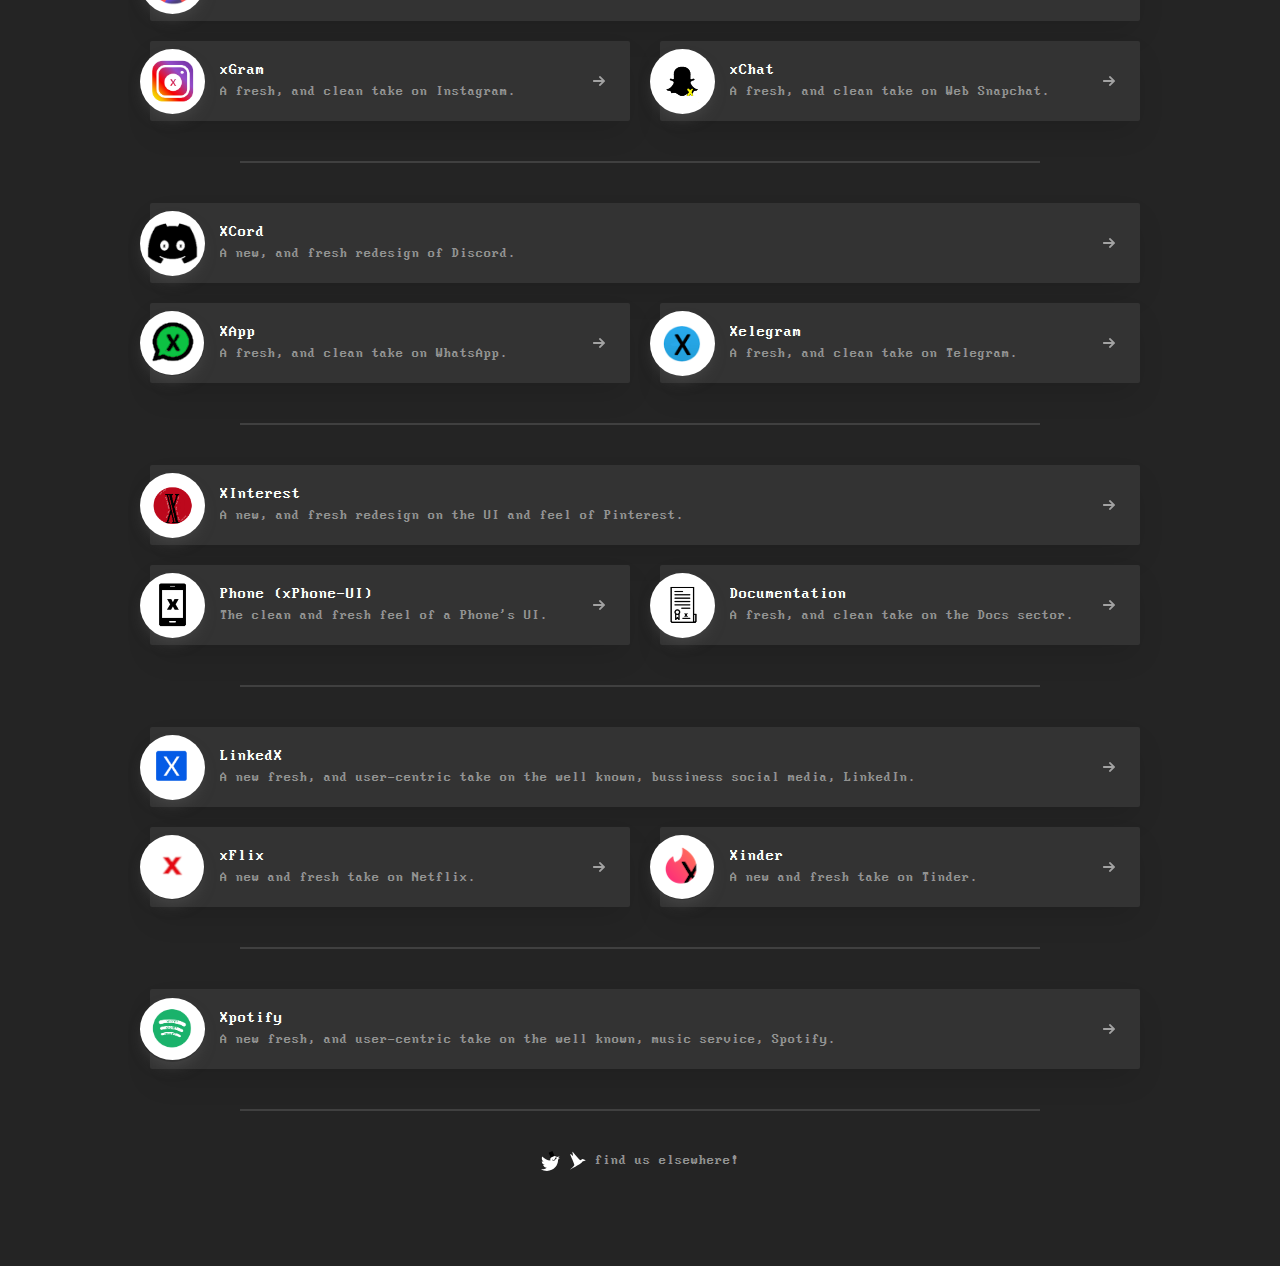
==== commit 5f5f6b9b: "Added space for a new project." ====
--- a/index.html
+++ b/index.html
@@ -374,6 +374,23 @@
             <div class="divider-wrapper">
               <div style="background-color:#404040" class="divider-line divider-line-dark"></div>
             </div>
+            <div class="link-item-wrapper link-item-wrapper-full-width">
+              <a href="https://l-xdt.github.io/xpotify" class="link-button link-button-full-width link-button-dark w-inline-block">
+                <div class="link-icon-float link-icon-float-circle" style="box-shadow:0 8px 14px -4px rgba(80,80,80,0.65)">
+                  <img src="./img/xpotify.png" class="link-icon-float-image link-icon-float-image-circle">
+                </div>
+                <div class="link-block-text-wrapper">
+                  <div class="link-name">Xpotify</div>
+                  <div class="link-url">A new fresh, and user-centric take on the well known, music service, Spotify.</div>
+                </div>
+                <div class="link-arrow-wrapper">
+                  <img src="./svg/link-button-arrow.svg" class="link-arrows" >
+                </div>
+              </a>
+            </div>
+            <div class="divider-wrapper">
+              <div style="background-color:#404040" class="divider-line divider-line-dark"></div>
+            </div>
           </div>
         </div>
         <div class="page-footer">
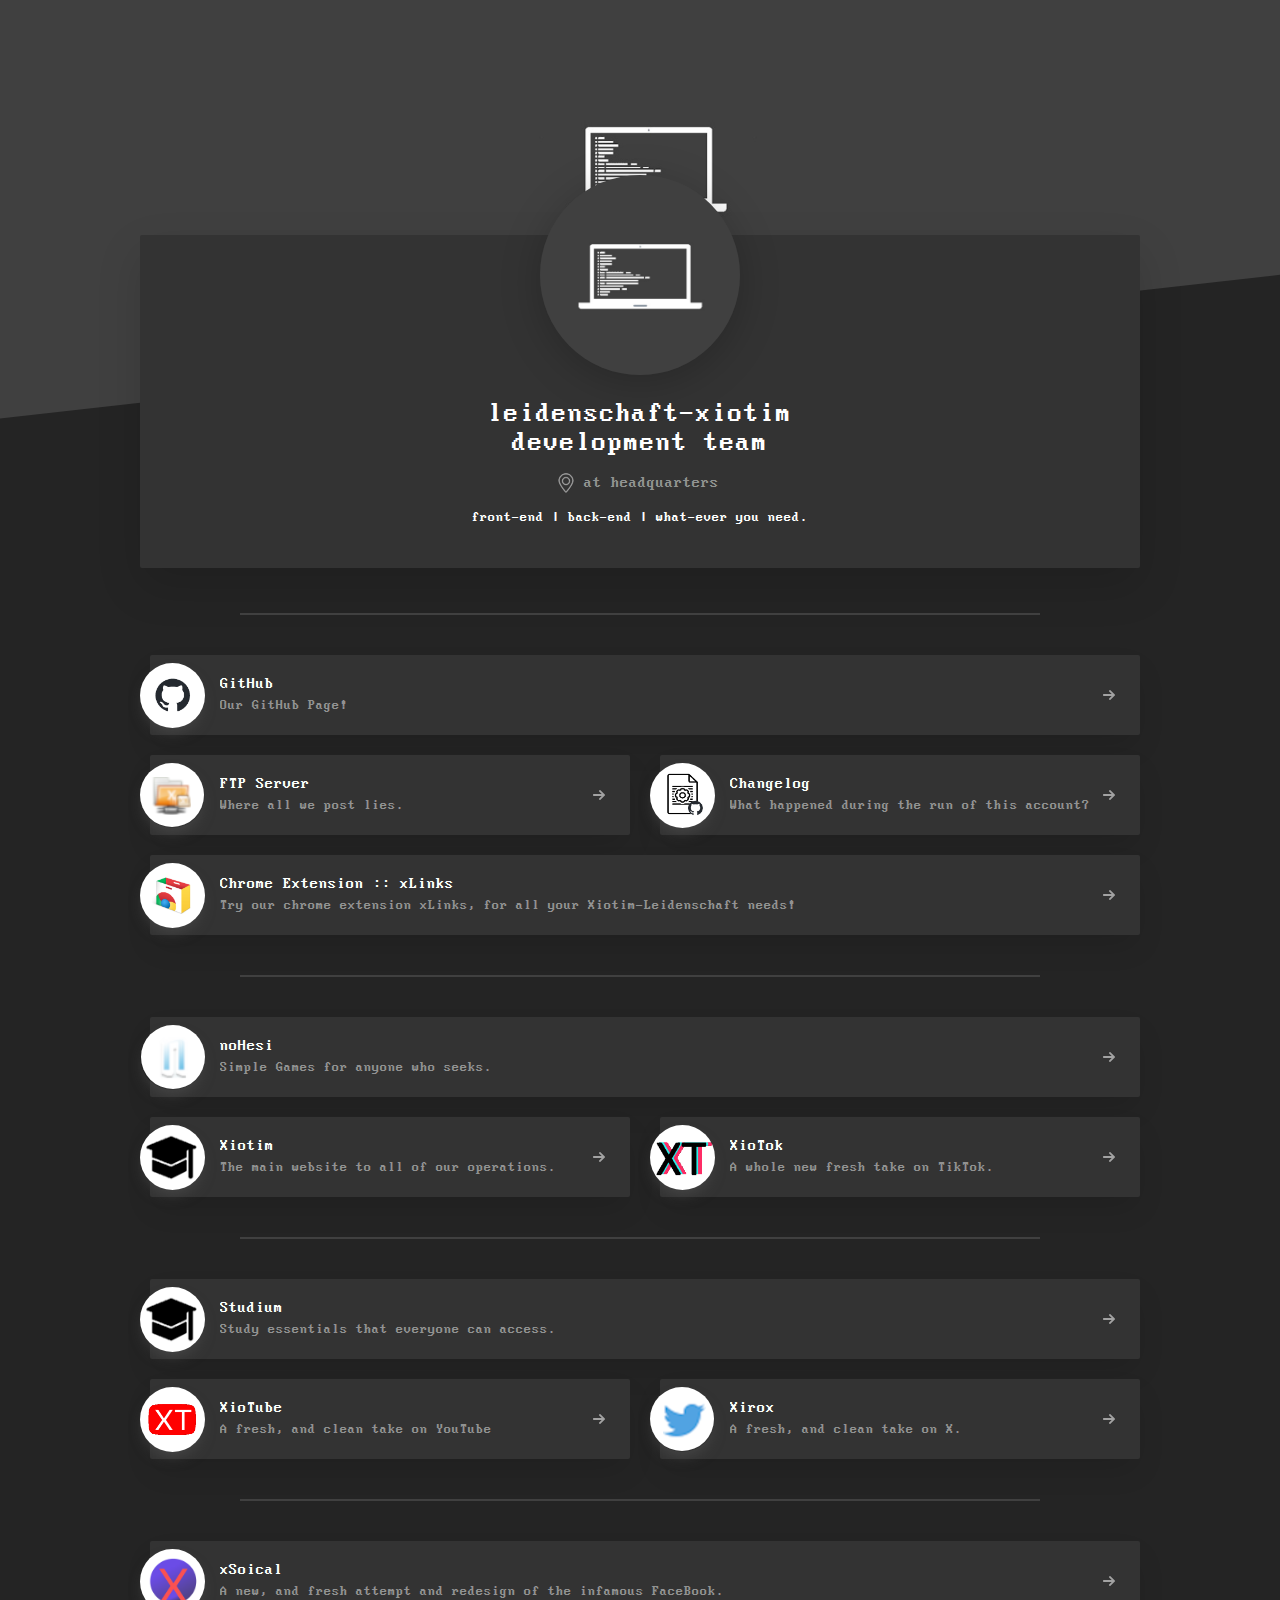
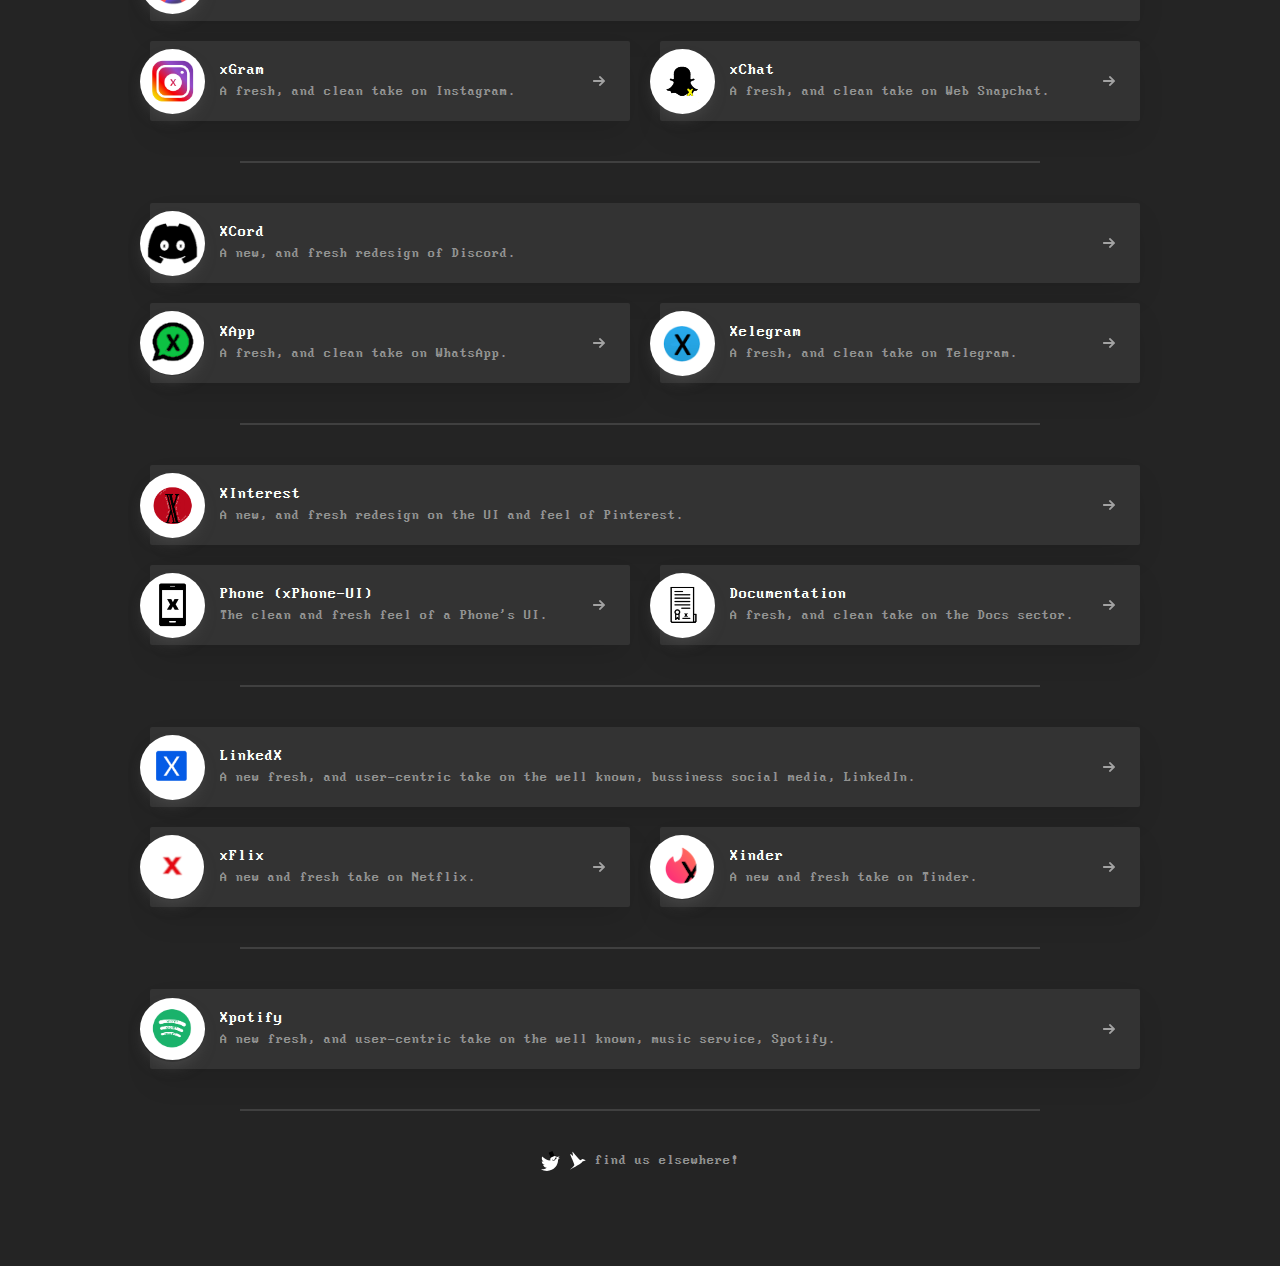
==== commit 0e31e9dd: "Hey!" ====
--- a/index.html
+++ b/index.html
@@ -12,7 +12,7 @@
   </head>
   <body class="body-dark">
     <div class="page-wrapper page-wrapper-linkpage">
-      <div class="profile-bg-hero-wrapper" style="background-image:none;background-color:#404040">
+      <div class="profile-bg-hero-wrapper" style="background-image:url(svg/bg-img.jpg);background-color:#404040">
         <div class="slice-div slice-div-large slice-div-large-dark"></div>
       </div>
       <div class="section info-card">
--- a/stylization/style.css
+++ b/stylization/style.css
@@ -600,7 +600,6 @@
     border: 1px solid var(--solo-blue);
   }
   .profile-bg-hero-wrapper {
-    background-image: url("https://solo.to/images/stars.jpg");
     background-position: 50%;
     background-repeat: no-repeat;
     background-size: cover;
@@ -3439,7 +3438,7 @@
   .select-field {
     background-color: var(--ultragrey);
     cursor: pointer;
-    background-image: url("https://solo.to/images/feature-arrow.svg");
+    background-image: url("../svg/feature-arrow.svg");
     background-position: 98%;
     background-repeat: no-repeat;
     background-size: auto 11px;
@@ -3810,7 +3809,7 @@
   }
   .style-logo-preview {
     background-color: #e6e6e6;
-    background-image: url("https://solo.to/images/checker.svg");
+    background-image: url("../svg/checker.svg");
     background-position: 0 0;
     background-size: 13px;
     border-radius: 1px;
@@ -6690,7 +6689,7 @@
     box-shadow: 0 14px 30px -5px #00000021;
   }
   .display-link-image {
-    background-image: url("https://solo.to/images/pexels-photo-2618782.jpg");
+    background-image: none;
     background-position: 50%;
     background-repeat: no-repeat;
     background-size: cover;
@@ -6756,7 +6755,7 @@
   }
   .music-page-links-bg {
     filter: blur(25px);
-    background-image: url("https://solo.to/images/pexels-photo-4906295.jpg");
+    background-image: none;
     background-repeat: no-repeat;
     background-size: cover;
     position: absolute;
@@ -6839,7 +6838,7 @@
   .payout-checkbox.w--redirected-checked {
     border-color: var(--solo-blue);
     background-color: var(--solo-blue);
-    background-image: url("https://solo.to/images/white-check.svg");
+    background-image: url("../svg/white-check.svg");
     background-position: 50%;
     background-size: 11px 10px;
   }
@@ -6976,7 +6975,6 @@
   }
   .tiktok-pattern-overlay {
     opacity: 0.1;
-    background-image: url("https://solo.to/images/tiktok-pattern.svg");
     background-position: 50%;
     background-size: 50px;
     position: absolute;
@@ -7113,7 +7111,7 @@
     margin-bottom: 25px;
   }
   .full-bg {
-    background-image: url("https://solo.to/images/pexels-guillaume-meurice-1894350.jpg");
+    background-image: none;
     background-position: 50%;
     background-size: auto;
     background-attachment: fixed;
@@ -7150,7 +7148,6 @@
     display: flex;
   }
   .nfc-hero-image-logo {
-    background-image: url("https://solo.to/images/solo.to.svg");
     background-position: 50%;
     background-size: cover;
     border: 1px solid #000;
@@ -7507,7 +7504,6 @@
   }
   .nfc-cta-details {
     border-right: 1px solid var(--toggle-grey);
-    background-image: url("https://solo.to/images/nfc-mockup-isometric.png");
     background-position: 50%;
     background-repeat: no-repeat;
     background-size: cover;
@@ -7703,7 +7699,6 @@
     position: relative;
   }
   .announcement-image {
-    background-image: url("https://solo.to/images/nfc-portal-indicator.png");
     background-position: 50%;
     background-repeat: no-repeat;
     background-size: cover;
@@ -7849,7 +7844,6 @@
   }
   .offer-item-image {
     border-right: 1px solid var(--toggle-grey);
-    background-image: url("https://solo.to/images/nfc-portal-indicator.png");
     background-position: 50%;
     background-repeat: no-repeat;
     background-size: cover;
@@ -8114,7 +8108,7 @@
   }
   .profile-search-field {
     background-color: var(--white);
-    background-image: url("https://solo.to/images/search-icon.svg");
+    background-image: url("../svg/search-icon.svg");
     background-position: 12px;
     background-repeat: no-repeat;
     background-size: auto 20px;
@@ -8145,7 +8139,7 @@
   .profile-search-field.profile-search-field-dark {
     background-color: var(--off-black);
     color: var(--white);
-    background-image: url("https://solo.to/images/search-white.svg");
+    background-image: url("../svg/search-white.svg");
   }
   .profile-search-field.profile-search-field-dark:hover {
     border-left-color: #5c5c5c;
@@ -8160,7 +8154,7 @@
   .profile-search-field.profile-search-field-void {
     color: var(--white);
     background-color: #1a1a1a;
-    background-image: url("https://solo.to/images/search-white.svg");
+    background-image: url("../svg/search-white.svg");
   }
   .profile-search-field.profile-search-field-void:hover {
     border-left-color: #5c5c5c;
@@ -9652,7 +9646,6 @@
     display: flex;
   }
   .s1-phone-bg {
-    background-image: url("https://solo.to/images/s1-bg.jpg");
     background-position: 50%;
     background-repeat: no-repeat;
     background-size: cover;
@@ -10258,7 +10251,7 @@
   }
   .billing-details-card-pattern {
     opacity: 0.5;
-    background-image: url("https://solo.to/images/bank-note.svg");
+    background-image: url("../svg/bank-note.svg");
     background-repeat: repeat;
     background-size: cover;
     position: absolute;
@@ -11496,7 +11489,6 @@
     z-index: 0;
     opacity: 0.06;
     filter: none;
-    background-image: url("https://solo.to/images/grid-pattern-dots.svg");
     background-position: 50% 0;
     background-size: 150px;
     position: absolute;
@@ -14098,7 +14090,6 @@
       grid-auto-columns: 1fr;
     }
     .profile-bg-hero-wrapper {
-      background-image: url("https://solo.to/images/stars.jpg");
       background-position: 50%;
       background-repeat: no-repeat;
       background-size: cover;
@@ -15745,7 +15736,6 @@
       border: 1px solid var(--solo-blue);
     }
     .profile-bg-hero-wrapper {
-      background-image: url("https://solo.to/images/stars.jpg");
       background-position: 50%;
       background-repeat: no-repeat;
       background-size: cover;
@@ -21835,7 +21825,7 @@
       box-shadow: 0 14px 30px -5px #00000021;
     }
     .display-link-image {
-      background-image: url("https://solo.to/images/pexels-photo-2618782.jpg");
+      background-image: none;
       background-position: 50%;
       background-repeat: no-repeat;
       background-size: cover;
@@ -21901,7 +21891,7 @@
     }
     .music-page-links-bg {
       filter: blur(25px);
-      background-image: url("https://solo.to/images/pexels-photo-4906295.jpg");
+      background-image: none;
       background-repeat: no-repeat;
       background-size: cover;
       position: absolute;
@@ -22250,7 +22240,7 @@
       margin-bottom: 25px;
     }
     .full-bg {
-      background-image: url("https://solo.to/images/pexels-guillaume-meurice-1894350.jpg");
+      background-image:  none;
       background-position: 50%;
       background-size: auto;
       background-attachment: fixed;
@@ -22628,7 +22618,6 @@
     }
     .nfc-cta-details {
       border-right: 1px solid var(--toggle-grey);
-      background-image: url("https://solo.to/images/nfc-mockup-isometric.png");
       background-position: 50%;
       background-repeat: no-repeat;
       background-size: cover;
@@ -22824,7 +22813,6 @@
       position: relative;
     }
     .announcement-image {
-      background-image: url("https://solo.to/images/nfc-portal-indicator.png");
       background-position: 50%;
       background-repeat: no-repeat;
       background-size: cover;
@@ -22970,7 +22958,6 @@
     }
     .offer-item-image {
       border-right: 1px solid var(--toggle-grey);
-      background-image: url("https://solo.to/images/nfc-portal-indicator.png");
       background-position: 50%;
       background-repeat: no-repeat;
       background-size: cover;
@@ -24773,7 +24760,6 @@
       display: flex;
     }
     .s1-phone-bg {
-      background-image: url("https://solo.to/images/s1-bg.jpg");
       background-position: 50%;
       background-repeat: no-repeat;
       background-size: cover;
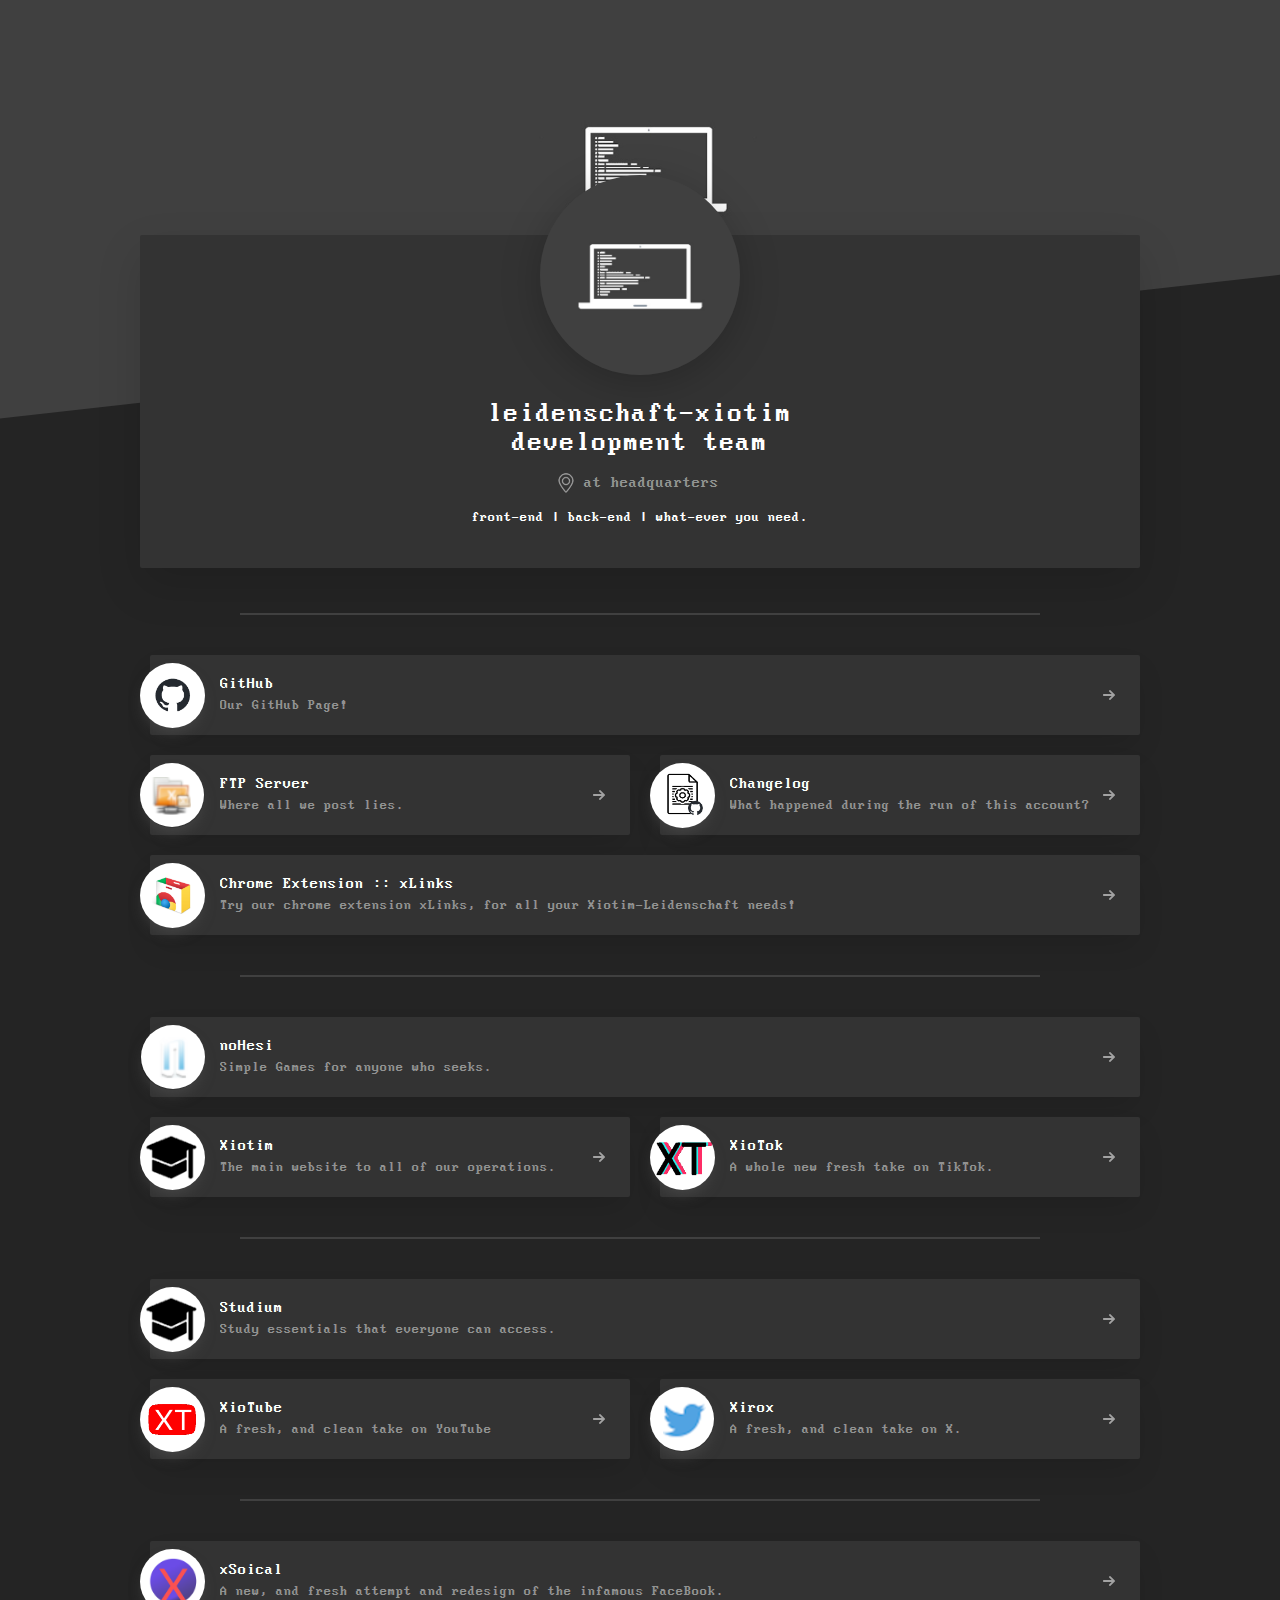
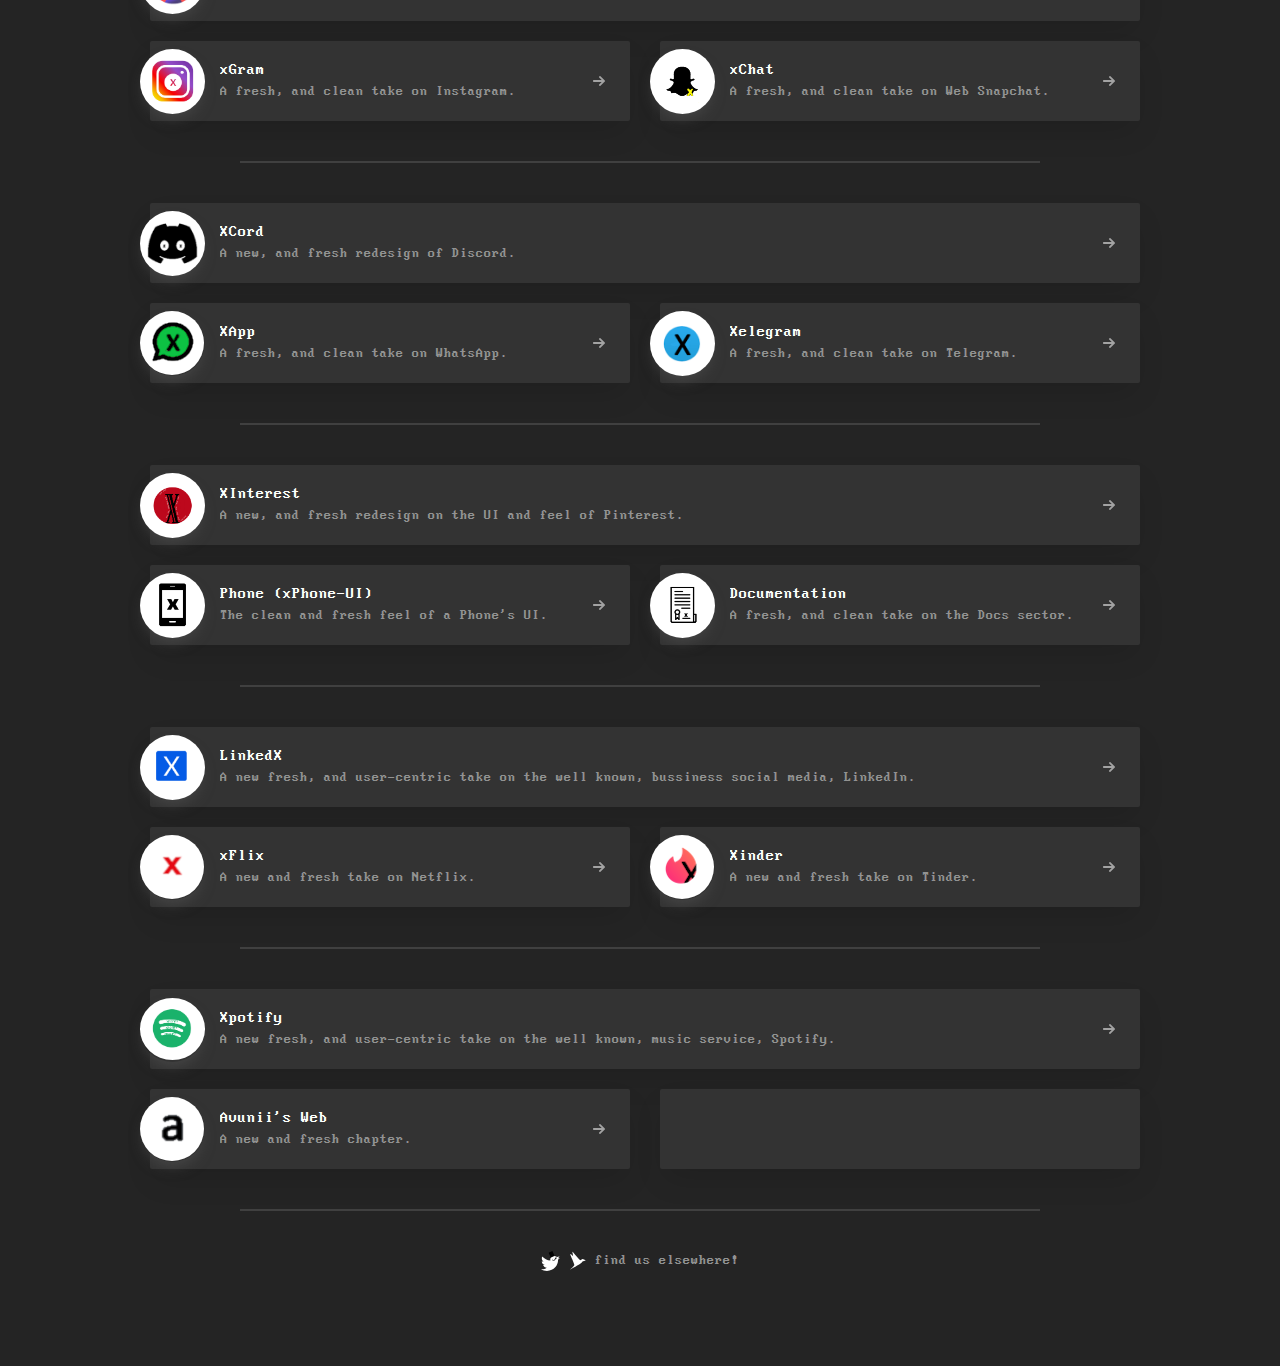
==== commit 1bfe35b1: "Added space for Avunii" ====
--- a/index.html
+++ b/index.html
@@ -388,6 +388,26 @@
                 </div>
               </a>
             </div>
+            <div class="link-item-wrapper">
+              <a href="https://avunii.github.io/" class="link-button link-button-dark w-inline-block"  >
+                <div class="link-icon-float link-icon-float-circle" style="box-shadow:0 8px 14px -4px rgba(80,80,80,0.65)">
+                  <img src="./img/avunii.png" class="link-icon-float-image link-icon-float-image-circle" >
+                </div>
+                <div class="link-block-text-wrapper">
+                  <div class="link-name">Avunii's Web</div>
+                  <div class="link-url">A new and fresh chapter.</div>
+                </div>
+                <div class="link-arrow-wrapper">
+                  <img src="./svg/link-button-arrow.svg" class="link-arrows" >
+                </div>
+              </a>
+            </div>
+                        <div class="link-item-wrapper">
+              <a class="link-button link-button-dark w-inline-block">
+                <div class="link-block-text-wrapper">
+                </div>
+              </a>
+            </div>
             <div class="divider-wrapper">
               <div style="background-color:#404040" class="divider-line divider-line-dark"></div>
             </div>
